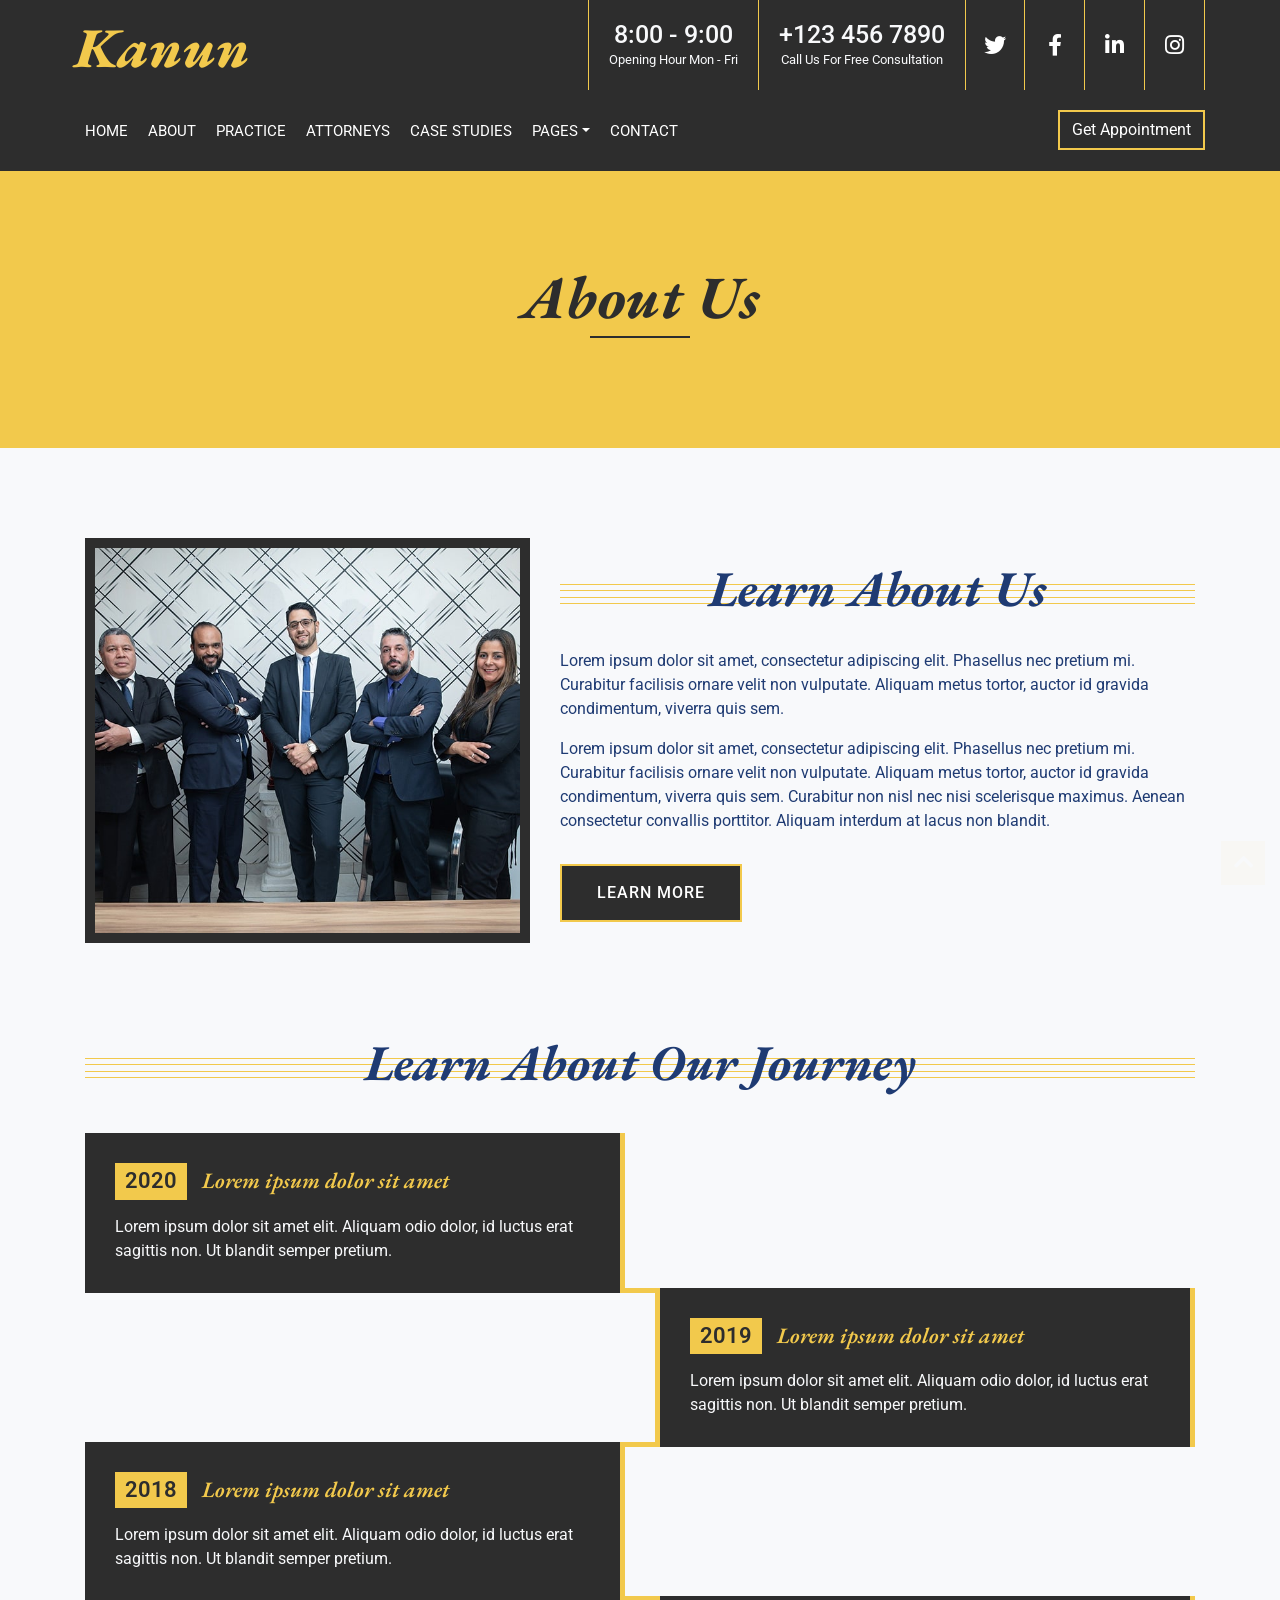
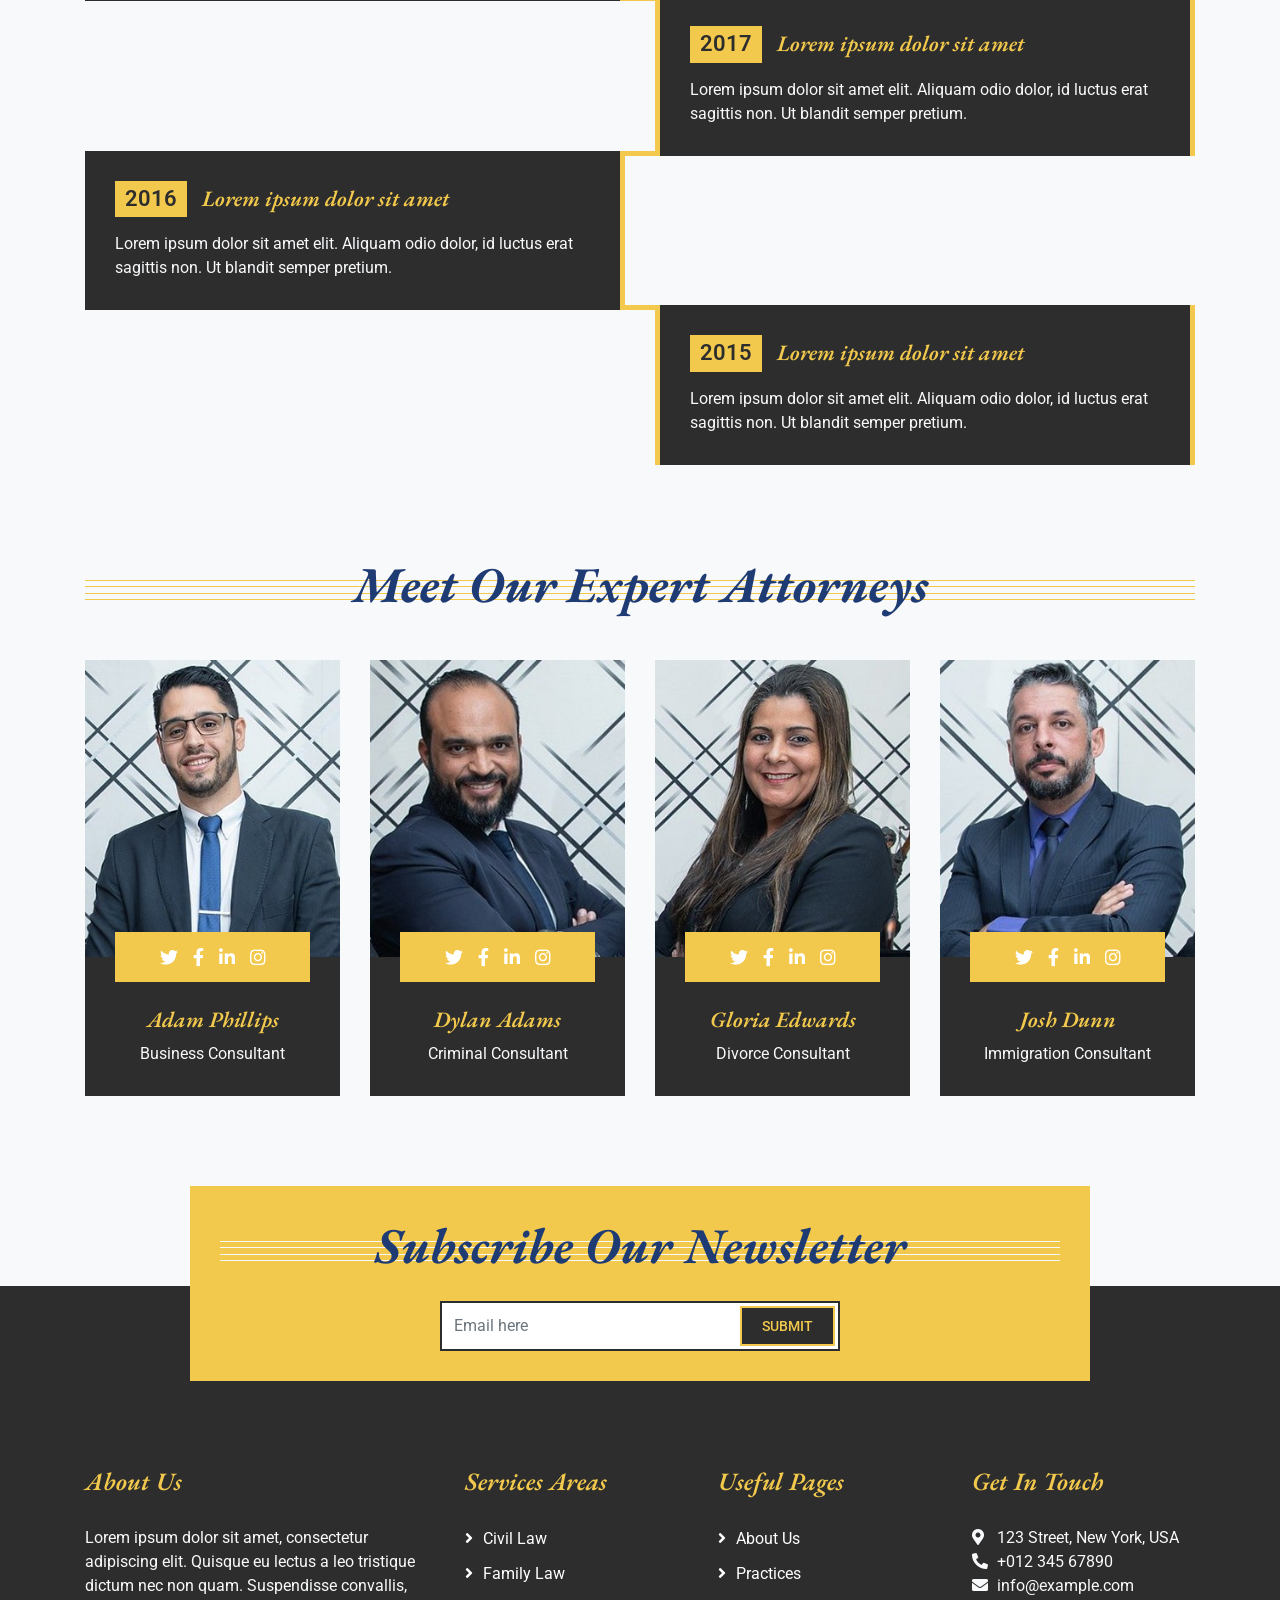
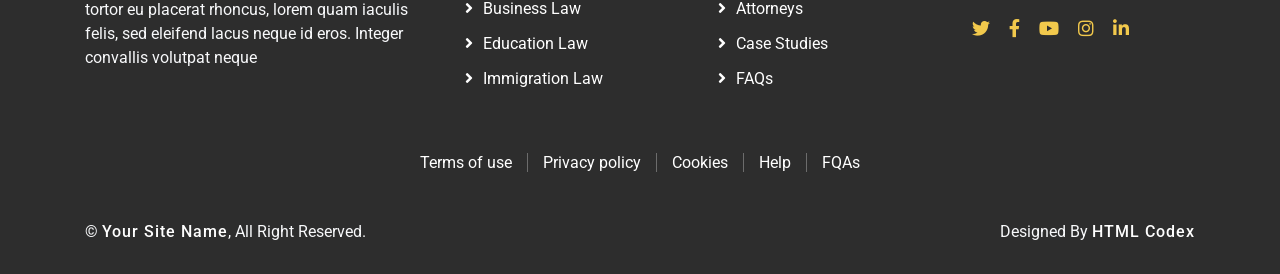
==== about.html @ 78efb658 "tutto esempio" ====
<!DOCTYPE html>
<html lang="en">
    <head>
        <meta charset="utf-8">
        <title>Kanun - Law Firm Website Template</title>
        <meta content="width=device-width, initial-scale=1.0" name="viewport">
        <meta content="Law Firm Website Template" name="keywords">
        <meta content="Law Firm Website Template" name="description">

        <!-- Favicon -->
        <link href="img/favicon.ico" rel="icon">

        <!-- Google Font -->
        <link href="https://fonts.googleapis.com/css2?family=EB+Garamond:ital,wght@1,600;1,700;1,800&family=Roboto:wght@400;500&display=swap" rel="stylesheet"> 
        
        <!-- CSS Libraries -->
        <link href="https://stackpath.bootstrapcdn.com/bootstrap/4.4.1/css/bootstrap.min.css" rel="stylesheet">
        <link href="https://cdnjs.cloudflare.com/ajax/libs/font-awesome/5.10.0/css/all.min.css" rel="stylesheet">
        <link href="lib/animate/animate.min.css" rel="stylesheet">
        <link href="lib/owlcarousel/assets/owl.carousel.min.css" rel="stylesheet">

        <!-- Template Stylesheet -->
        <link href="css/style.css" rel="stylesheet">
    </head>

    <body>
        <div class="wrapper">
            <!-- Top Bar Start -->
            <div class="top-bar">
                <div class="container-fluid">
                    <div class="row">
                        <div class="col-lg-3">
                            <div class="logo">
                                <a href="index.html">
                                    <h1>Kanun</h1>
                                    <!-- <img src="img/logo.jpg" alt="Logo"> -->
                                </a>
                            </div>
                        </div>
                        <div class="col-lg-9">
                            <div class="top-bar-right">
                                <div class="text">
                                    <h2>8:00 - 9:00</h2>
                                    <p>Opening Hour Mon - Fri</p>
                                </div>
                                <div class="text">
                                    <h2>+123 456 7890</h2>
                                    <p>Call Us For Free Consultation</p>
                                </div>
                                <div class="social">
                                    <a href=""><i class="fab fa-twitter"></i></a>
                                    <a href=""><i class="fab fa-facebook-f"></i></a>
                                    <a href=""><i class="fab fa-linkedin-in"></i></a>
                                    <a href=""><i class="fab fa-instagram"></i></a>
                                </div>
                            </div>
                        </div>
                    </div>
                </div>
            </div>
            <!-- Top Bar End -->

            <!-- Nav Bar Start -->
            <div class="nav-bar">
                <div class="container-fluid">
                    <nav class="navbar navbar-expand-lg bg-dark navbar-dark">
                        <a href="#" class="navbar-brand">MENU</a>
                        <button type="button" class="navbar-toggler" data-toggle="collapse" data-target="#navbarCollapse">
                            <span class="navbar-toggler-icon"></span>
                        </button>

                        <div class="collapse navbar-collapse justify-content-between" id="navbarCollapse">
                            <div class="navbar-nav mr-auto">
                                <a href="index.html" class="nav-item nav-link">Home</a>
                                <a href="about.html" class="nav-item nav-link active">About</a>
                                <a href="service.html" class="nav-item nav-link">Practice</a>
                                <a href="team.html" class="nav-item nav-link">Attorneys</a>
                                <a href="portfolio.html" class="nav-item nav-link">Case Studies</a>
                                <div class="nav-item dropdown">
                                    <a href="#" class="nav-link dropdown-toggle" data-toggle="dropdown">Pages</a>
                                    <div class="dropdown-menu">
                                        <a href="single-page.html" class="dropdown-item">Blog Page</a>
                                        <a href="#" class="dropdown-item">Single Page</a>
                                    </div>
                                </div>
                                <a href="contact.html" class="nav-item nav-link">Contact</a>
                            </div>
                            <div class="ml-auto">
                                <a class="btn" href="">Get Appointment</a>
                            </div>
                        </div>
                    </nav>
                </div>
            </div>
            <!-- Nav Bar End -->
            
            
            <!-- Page Header Start -->
            <div class="page-header">
                <div class="container">
                    <div class="row">
                        <div class="col-12">
                            <h2>About Us</h2>
                        </div>
                        </div>
                </div>
            </div>
            <!-- Page Header End -->


            <!-- About Start -->
            <div class="about">
                <div class="container">
                    <div class="row align-items-center">
                        <div class="col-lg-5 col-md-6">
                            <div class="about-img">
                                <img src="img/about.jpg" alt="Image">
                            </div>
                        </div>
                        <div class="col-lg-7 col-md-6">
                            <div class="section-header">
                                <h2>Learn About Us</h2>
                            </div>
                            <div class="about-text">
                                <p>
                                    Lorem ipsum dolor sit amet, consectetur adipiscing elit. Phasellus nec pretium mi. Curabitur facilisis ornare velit non vulputate. Aliquam metus tortor, auctor id gravida condimentum, viverra quis sem.
                                </p>
                                <p>
                                    Lorem ipsum dolor sit amet, consectetur adipiscing elit. Phasellus nec pretium mi. Curabitur facilisis ornare velit non vulputate. Aliquam metus tortor, auctor id gravida condimentum, viverra quis sem. Curabitur non nisl nec nisi scelerisque maximus. Aenean consectetur convallis porttitor. Aliquam interdum at lacus non blandit.
                                </p>
                                <a class="btn" href="">Learn More</a>
                            </div>
                        </div>
                    </div>
                </div>
            </div>
            <!-- About End -->


            <!-- Timeline Start -->
            <div class="timeline">
                <div class="container">
                    <div class="section-header">
                        <h2>Learn About Our Journey</h2>
                    </div>
                    <div class="timeline-start">
                        <div class="timeline-container left">
                            <div class="timeline-content">
                                <h2><span>2020</span>Lorem ipsum dolor sit amet</h2>
                                <p>
                                    Lorem ipsum dolor sit amet elit. Aliquam odio dolor, id luctus erat sagittis non. Ut blandit semper pretium.
                                </p>
                            </div>
                        </div>
                        <div class="timeline-container right">
                            <div class="timeline-content">
                                <h2><span>2019</span>Lorem ipsum dolor sit amet</h2>
                                <p>
                                    Lorem ipsum dolor sit amet elit. Aliquam odio dolor, id luctus erat sagittis non. Ut blandit semper pretium.
                                </p>
                            </div>
                        </div>
                        <div class="timeline-container left">
                            <div class="timeline-content">
                                <h2><span>2018</span>Lorem ipsum dolor sit amet</h2>
                                <p>
                                    Lorem ipsum dolor sit amet elit. Aliquam odio dolor, id luctus erat sagittis non. Ut blandit semper pretium.
                                </p>
                            </div>
                        </div>
                        <div class="timeline-container right">
                            <div class="timeline-content">
                                <h2><span>2017</span>Lorem ipsum dolor sit amet</h2>
                                <p>
                                    Lorem ipsum dolor sit amet elit. Aliquam odio dolor, id luctus erat sagittis non. Ut blandit semper pretium.
                                </p>
                            </div>
                        </div>
                        <div class="timeline-container left">
                            <div class="timeline-content">
                                <h2><span>2016</span>Lorem ipsum dolor sit amet</h2>
                                <p>
                                    Lorem ipsum dolor sit amet elit. Aliquam odio dolor, id luctus erat sagittis non. Ut blandit semper pretium.
                                </p>
                            </div>
                        </div>
                        <div class="timeline-container right">
                            <div class="timeline-content">
                                <h2><span>2015</span>Lorem ipsum dolor sit amet</h2>
                                <p>
                                    Lorem ipsum dolor sit amet elit. Aliquam odio dolor, id luctus erat sagittis non. Ut blandit semper pretium.
                                </p>
                            </div>
                        </div>
                    </div>
                </div>
            </div>
            <!-- Timeline End -->


            <!-- Team Start -->
            <div class="team">
                <div class="container">
                    <div class="section-header">
                        <h2>Meet Our Expert Attorneys</h2>
                    </div>
                    <div class="row">
                        <div class="col-lg-3 col-md-6">
                            <div class="team-item">
                                <div class="team-img">
                                    <img src="img/team-1.jpg" alt="Team Image">
                                </div>
                                <div class="team-text">
                                    <h2>Adam Phillips</h2>
                                    <p>Business Consultant</p>
                                    <div class="team-social">
                                        <a class="social-tw" href=""><i class="fab fa-twitter"></i></a>
                                        <a class="social-fb" href=""><i class="fab fa-facebook-f"></i></a>
                                        <a class="social-li" href=""><i class="fab fa-linkedin-in"></i></a>
                                        <a class="social-in" href=""><i class="fab fa-instagram"></i></a>
                                    </div>
                                </div>
                            </div>
                        </div>
                        <div class="col-lg-3 col-md-6">
                            <div class="team-item">
                                <div class="team-img">
                                    <img src="img/team-2.jpg" alt="Team Image">
                                </div>
                                <div class="team-text">
                                    <h2>Dylan Adams</h2>
                                    <p>Criminal Consultant</p>
                                    <div class="team-social">
                                        <a class="social-tw" href=""><i class="fab fa-twitter"></i></a>
                                        <a class="social-fb" href=""><i class="fab fa-facebook-f"></i></a>
                                        <a class="social-li" href=""><i class="fab fa-linkedin-in"></i></a>
                                        <a class="social-in" href=""><i class="fab fa-instagram"></i></a>
                                    </div>
                                </div>
                            </div>
                        </div>
                        <div class="col-lg-3 col-md-6">
                            <div class="team-item">
                                <div class="team-img">
                                    <img src="img/team-3.jpg" alt="Team Image">
                                </div>
                                <div class="team-text">
                                    <h2>Gloria Edwards</h2>
                                    <p>Divorce Consultant</p>
                                    <div class="team-social">
                                        <a class="social-tw" href=""><i class="fab fa-twitter"></i></a>
                                        <a class="social-fb" href=""><i class="fab fa-facebook-f"></i></a>
                                        <a class="social-li" href=""><i class="fab fa-linkedin-in"></i></a>
                                        <a class="social-in" href=""><i class="fab fa-instagram"></i></a>
                                    </div>
                                </div>
                            </div>
                        </div>
                        <div class="col-lg-3 col-md-6">
                            <div class="team-item">
                                <div class="team-img">
                                    <img src="img/team-4.jpg" alt="Team Image">
                                </div>
                                <div class="team-text">
                                    <h2>Josh Dunn</h2>
                                    <p>Immigration Consultant</p>
                                    <div class="team-social">
                                        <a class="social-tw" href=""><i class="fab fa-twitter"></i></a>
                                        <a class="social-fb" href=""><i class="fab fa-facebook-f"></i></a>
                                        <a class="social-li" href=""><i class="fab fa-linkedin-in"></i></a>
                                        <a class="social-in" href=""><i class="fab fa-instagram"></i></a>
                                    </div>
                                </div>
                            </div>
                        </div>
                    </div>
                </div>
            </div>
            <!-- Team End -->


            <!-- Newsletter Start -->
            <div class="newsletter">
                <div class="container">
                    <div class="section-header">
                        <h2>Subscribe Our Newsletter</h2>
                    </div>
                    <div class="form">
                        <input class="form-control" placeholder="Email here">
                        <button class="btn">Submit</button>
                    </div>
                </div>
            </div>
            <!-- Newsletter End -->


            <!-- Footer Start -->
            <div class="footer">
                <div class="container">
                    <div class="row">
                        <div class="col-md-6 col-lg-4">
                            <div class="footer-about">
                                <h2>About Us</h2>
                                <p>
                                    Lorem ipsum dolor sit amet, consectetur adipiscing elit. Quisque eu lectus a leo tristique dictum nec non quam. Suspendisse convallis, tortor eu placerat rhoncus, lorem quam iaculis felis, sed eleifend lacus neque id eros. Integer convallis volutpat neque
                                </p>
                            </div>
                        </div>
                        <div class="col-md-6 col-lg-8">
                            <div class="row">
                        <div class="col-md-6 col-lg-4">
                            <div class="footer-link">
                                <h2>Services Areas</h2>
                                <a href="">Civil Law</a>
                                <a href="">Family Law</a>
                                <a href="">Business Law</a>
                                <a href="">Education Law</a>
                                <a href="">Immigration Law</a>
                            </div>
                        </div>
                        <div class="col-md-6 col-lg-4">
                            <div class="footer-link">
                                <h2>Useful Pages</h2>
                                <a href="">About Us</a>
                                <a href="">Practices</a>
                                <a href="">Attorneys</a>
                                <a href="">Case Studies</a>
                                <a href="">FAQs</a>
                            </div>
                        </div>
                        <div class="col-md-6 col-lg-4">
                            <div class="footer-contact">
                                <h2>Get In Touch</h2>
                                <p><i class="fa fa-map-marker-alt"></i>123 Street, New York, USA</p>
                                <p><i class="fa fa-phone-alt"></i>+012 345 67890</p>
                                <p><i class="fa fa-envelope"></i>info@example.com</p>
                                <div class="footer-social">
                                    <a href=""><i class="fab fa-twitter"></i></a>
                                    <a href=""><i class="fab fa-facebook-f"></i></a>
                                    <a href=""><i class="fab fa-youtube"></i></a>
                                    <a href=""><i class="fab fa-instagram"></i></a>
                                    <a href=""><i class="fab fa-linkedin-in"></i></a>
                                </div>
                            </div>
                        </div>
                        </div>
                    </div>
                    </div>
                </div>
                <div class="container footer-menu">
                    <div class="f-menu">
                        <a href="">Terms of use</a>
                        <a href="">Privacy policy</a>
                        <a href="">Cookies</a>
                        <a href="">Help</a>
                        <a href="">FQAs</a>
                    </div>
                </div>
                <div class="container copyright">
                    <div class="row">
                        <div class="col-md-6">
                            <p>&copy; <a href="#">Your Site Name</a>, All Right Reserved.</p>
                        </div>
                        <div class="col-md-6">
							<!--/*** This template is free as long as you keep the footer author’s credit link/attribution link/backlink. If you'd like to use the template without the footer author’s credit link/attribution link/backlink, you can purchase the Credit Removal License from "https://htmlcodex.com/credit-removal". Thank you for your support. ***/-->
                            <p>Designed By <a href="https://htmlcodex.com">HTML Codex</a></p>
                        </div>
                    </div>
                </div>
            </div>
            <!-- Footer End -->
            
            <a href="#" class="back-to-top"><i class="fa fa-chevron-up"></i></a>
        </div>

        <!-- JavaScript Libraries -->
        <script src="https://code.jquery.com/jquery-3.4.1.min.js"></script>
        <script src="https://stackpath.bootstrapcdn.com/bootstrap/4.4.1/js/bootstrap.bundle.min.js"></script>
        <script src="lib/easing/easing.min.js"></script>
        <script src="lib/owlcarousel/owl.carousel.min.js"></script>
        <script src="lib/isotope/isotope.pkgd.min.js"></script>

        <!-- Template Javascript -->
        <script src="js/main.js"></script>
    </body>
</html>
---- css/style.css ----
/*******************************/
/********* General CSS *********/
/*******************************/
body {
    color: #1F3B73 ;
    background: #F8F9FB;
    font-family: 'Roboto', sans-serif;
    font-weight: 400;
}

h1,
h2, 
h3, 
h4,
h5, 
h6 {
    font-family: 'EB Garamond', serif;
    font-weight: 600;
    font-style: italic;
    color: #1F3B73;
}

a {
    color: white !important;
    transition: .3s;
}

a:hover,
a:active,
a:focus {
    color: #F2C94C !important;
    outline: none;
    text-decoration: none;
}

.btn:focus {
    box-shadow: none;
}

/* .wrapper {
    position: relative;
    width: 100%;
    max-width: 1366px;
    margin: 0 auto;
    background: #F8F9FB;
} */

.wrapper {
  width: 100%;
  max-width: none;    /* niente più limitazione */
  margin: 0 auto;
   white-space: normal;           /* permette il wrapping normale */
  overflow-wrap: break-word;     /* spezza le parole troppo lunghe */
  word-break: break-word;
}


.back-to-top {
    position: fixed;
    display: none;
    background: #F2C94C;
    color: #2D2D2D;
    width: 44px;
    height: 44px;
    text-align: center;
    line-height: 1;
    font-size: 22px;
    right: 15px;
    bottom: 15px;
    transition: background 0.5s;
    z-index: 9;
}

.back-to-top:hover {
    color: #F2C94C;
    background: #2D2D2D;
}

.back-to-top i {
    padding-top: 10px;
}


/**********************************/
/********** Top Bar CSS ***********/
/**********************************/
.top-bar {
    position: relative;
    height: 90px;
    background: #2D2D2D;
}

.top-bar .logo {
    padding: 20px 0;
    text-align: left;
    overflow: visible;
}

.top-bar .logo h1 {
    margin: 0;
    color: #F2C94C;
    line-height: 55px;
    font-weight: 800;
    font-size: calc(1.5rem + 2.5vw);
    white-space: nowrap;
}

.top-bar .logo img {
    max-width: 100%;
    max-height: 60px;
}

.top-bar .top-bar-right {
    display: flex;
    align-items: center;
    justify-content: flex-end;
}

.top-bar .text {
    display: flex;
    align-items: center;
    justify-content: center;
    flex-direction: column;
    height: 90px;
    padding: 0 20px;
    text-align: center;
    border-left: 1px solid #F2C94C;
}

.top-bar .text h2 {
    color: #F8F9FB;
    font-family: 'Roboto', sans-serif;
    font-weight: 500;
    font-style: normal;
    font-size: 25px;
    margin: 0;
}

.top-bar .text p {
    color: #F8F9FB;
    font-size: 13px;
    margin: 0;
}

.top-bar .social {
    display: flex;
    height: 90px;
    font-size: 0;
    justify-content: flex-end;
}

.top-bar .social a {
    display: flex;
    align-items: center;
    justify-content: center;
    width: 60px;
    height: 100%;
    font-size: 22px;
    color: #F8F9FB;
    border-right: 1px solid #F2C94C ;
}

.top-bar .social a:first-child {
    border-left: 1px solid #F2C94C ;
}

.top-bar .social a:hover {
    color: #F2C94C;
    background: #F8F9FB;
}

@media (min-width: 992px) {
    .top-bar {
        padding: 0 60px;
    }
}

@media (max-width: 991.98px) {
    .top-bar .logo {
        text-align: center;
    }
    
    .top-bar .social {
        display: none;
    }
}


/**********************************/
/*********** Nav Bar CSS **********/
/**********************************/
.nav-bar {
    position: relative;
    padding: 20px 0;
    transition: .3s;
}

.nav-bar.nav-sticky {
    position: fixed;
    top: 0;
    width: 100%;
    padding: 10px 0;
    box-shadow: 0 2px 5px rgba(0, 0, 0, .3);
    z-index: 999;
}

.nav-bar .navbar {
    height: 100%;
    padding: 0;
}

.navbar-dark .navbar-nav .nav-link,
.navbar-dark .navbar-nav .nav-link:focus,
.navbar-dark .navbar-nav .nav-link:hover,
.navbar-dark .navbar-nav .nav-link.active {
    padding: 10px 10px 8px 10px;
    color: #F8F9FB;
}

.navbar-dark .navbar-nav .nav-link:hover,
.navbar-dark .navbar-nav .nav-link.active {
    color: #F2C94C;
    transition: none;
}

.nav-bar .dropdown-menu {
    margin-top: 0;
    border: 0;
    border-radius: 0;
    background: #F8F9FB;
}

.nav-bar .dropdown-item {
    margin-top: 0;
    border: 0;
    border-radius: 0;
    background: #F8F9FB;
    color: #2D2D2D !important;
}

.nav-bar .dropdown-item:hover {
    margin-top: 0;
    border: 0;
    border-radius: 0;
    background: #F8F9FB;
    color: #F2C94C !important;
}

.nav-bar .btn {
    color: #F8F9FB;
    border: 2px solid #F2C94C;
    border-radius: 0;
}

.nav-bar .btn:hover {
    background: #F2C94C;
    color: #2D2D2D !important;
}

@media (min-width: 992px) {
    .nav-bar {
        padding: 20px 60px;
    }
    
    .nav-bar.nav-sticky {
        padding: 10px 60px;
    }
    
    .nav-bar,
    .nav-bar .navbar {
        background: #2D2D2D !important;
    }
    
    .nav-bar .navbar-brand {
        display: none;
    }
    
    .nav-bar a.nav-link {
        padding: 8px 15px;
        font-size: 15px;
        text-transform: uppercase;
    }
}

@media (max-width: 991.98px) {   
    .nav-bar,
    .nav-bar .navbar {
        padding: 3px 0;
        background: #2D2D2D !important;
    }
    
    .nav-bar a.nav-link {
        padding: 5px;
    }
    
    .nav-bar .dropdown-menu {
        box-shadow: none;
    }
    
    .nav-bar .btn {
        display: none;
    }
}


/*******************************/
/******** Carousel CSS *********/
/*******************************/
.carousel {
    position: relative;
    width: 100%;
    height: calc(100vh - 170px);
    margin: 0 auto;
    text-align: center;
    overflow: hidden;
}

.carousel .carousel-inner,
.carousel .carousel-item {
    position: relative;
    width: 100%;
    height: 100%;
}

.carousel .carousel-item img {
    width: 100%;
    height: 100%;
    object-fit: cover;
}

.carousel .carousel-item::after {
    position: absolute;
    content: "";
    width: 100%;
    height: 100%;
    top: 0;
    left: 0;
    background: rgba(0, 0, 0, .3);
    z-index: 1;
}

.carousel .carousel-caption {
    position: absolute;
    top: 0;
    bottom: 0;
    display: flex;
    align-items: center;
    justify-content: center;
    flex-direction: column;
    height: calc(100vh - 170px);
}

.carousel .carousel-caption h1 {
    color: #F8F9FB;
    font-size: 60px;
    font-weight: 700;
    margin-bottom: 20px;
}

.carousel .carousel-caption p {
    color: #F8F9FB;
    font-size: 25px;
    margin-bottom: 25px;
}

.carousel .carousel-caption .btn {
    padding: 15px 35px;
    font-size: 18px;
    font-weight: 500;
    letter-spacing: 1px;
    text-transform: uppercase;
    color: #F2C94C;
    background: #2D2D2D;
    border: 2px solid #F2C94C;
    border-radius: 0;
    transition: .3s;
}

.carousel .carousel-caption .btn:hover {
    color: #2D2D2D !important;
    background: #F2C94C;
}

@media (max-width: 767.98px) {
    .carousel .carousel-caption h1 {
        font-size: 40px;
        font-weight: 700;
    }
    
    .carousel .carousel-caption p {
        font-size: 20px;
    }
    
    .carousel .carousel-caption .btn {
        padding: 12px 30px;
        font-size: 18px;
        font-weight: 500;
        letter-spacing: 0;
    }
}

@media (max-width: 575.98px) {
    .carousel .carousel-caption h1 {
        font-size: 30px;
        font-weight: 500;
    }
    
    .carousel .carousel-caption p {
        font-size: 16px;
    }
    
    .carousel .carousel-caption .btn {
        padding: 10px 25px;
        font-size: 16px;
        font-weight: 400;
        letter-spacing: 0;
    }
}

.carousel .animated {
    -webkit-animation-duration: 1.5s;
    animation-duration: 1.5s;
}


/*******************************/
/******* Page Header CSS *******/
/*******************************/
.page-header {
    position: relative;
    margin-bottom: 45px;
    padding: 90px 0;
    text-align: center;
    background: #F2C94C;
}

.page-header h2 {
    position: relative;
    color: #2D2D2D;
    font-size: 60px;
    font-weight: 700;
    margin-bottom: 20px;
    padding-bottom: 5px;
}

.page-header h2::after {
    position: absolute;
    content: "";
    width: 100px;
    height: 2px;
    left: calc(50% - 50px);
    bottom: 0;
    background: #2D2D2D;
}

.page-header a {
    position: relative;
    padding: 0 12px;
    font-size: 22px;
    color: #2D2D2D;
}

.page-header a:hover {
    color: #F8F9FB;
}

.page-header a::after {
    position: absolute;
    content: "/";
    width: 8px;
    height: 8px;
    top: -2px;
    right: -7px;
    text-align: center;
    color: #2D2D2D;
}

.page-header a:last-child::after {
    display: none;
}

@media (max-width: 767.98px) {
    .page-header h2 {
        font-size: 35px;
    }
    
    .page-header a {
        font-size: 18px;
    }
}


/*******************************/
/******* Section Header ********/
/*******************************/
.section-header {
    position: relative;
    width: 100%;
    text-align: center;
    margin-bottom: 45px;
}

.section-header h2 {
    margin: 0;
    position: relative;
    font-size: 50px;
    font-weight: 700;
    white-space: nowrap;
    z-index: 1;
}

.section-header h2::before {
    position: absolute;
    content: "";
    width: 100%;
    height: 7px;
    left: 0;
    top: 25px;
    background: transparent;
    border-top: 1px solid #F2C94C;
    border-bottom: 1px solid #F2C94C;
    z-index: -1;
}

.section-header h2::after {
    position: absolute;
    content: "";
    width: 100%;
    height: 7px;
    left: 0;
    bottom: 15px;
    background: transparent;
    border-top: 1px solid #F2C94C;
    border-bottom: 1px solid #F2C94C;
    z-index: -1;
}

@media (max-width: 767.98px) {
    .section-header h2 {
        font-size: 30px;
    }
}

/*******************************/
/******** Pitch Breve CSS ******/
/*******************************/
.top-bar1 {
  background-color: #2D2D2D;
  padding: 1rem 0;
}
@media (min-width: 768px) {
  .top-bar1 { padding: 1.5rem 0; }
}
@media (min-width: 1200px) {
  .top-bar1 { padding: 2rem 0; }
}

.top-bar1 .pitch {
  color: #F2C94C;        /* Sunrise Gold */
  margin: 0;
  text-align: center;
}



/*******************************/
/******** Top Feature CSS ******/
/*******************************/
.feature-top {
    position: relative;
    background: #2D2D2D;
    margin-bottom: 45px;
}

.feature-top .col-md-3 {
    border-right: 1px solid rgba(255, 255, 255, .1);
    border-bottom: 1px solid rgba(255, 255, 255, .1);
}

@media (max-width: 575.98px) {
    .feature-top .col-md-3:nth-child(1n) {
        border-right: none;
    }
    
    .feature-top .col-md-3:last-child {
        border-bottom: none;
    }
}

@media (min-width: 576px) and (max-width: 767.98px) {
    .feature-top .col-md-3:nth-child(2n) {
        border-right: none;
    }
    
    .feature-top .col-md-3:nth-child(3n),
    .feature-top .col-md-3:nth-child(4n) {
        border-bottom: none;
    }
}

@media (min-width: 768px) {
    .feature-top .col-md-3 {
        border-bottom: none;
    }
    
    .feature-top .col-md-3:nth-child(4n) {
        border-right: none;
    }
}

.feature-top .feature-item {
    padding: 30px 0;
    text-align: center;
}

.feature-top .feature-item i {
    color: #F2C94C;
    font-size: 35px;
    margin-bottom: 10px;
}

.feature-top .feature-item h3 {
    color: #F8F9FB;
    font-size: 30px;
    font-weight: 600;
}

.feature-top .feature-item p {
    color: #F8F9FB;
    margin: 0;
    font-size: 18px;
}

.feature .section-header h2 {
  white-space: normal;           /* permette l’andata a capo naturale */
  overflow-wrap: break-word;     /* spezza parole/strings troppo lunghe */
  word-break: break-word;        /* fallback per browser meno recenti */
  hyphens: auto;                 /* inserisce trattini quando utile */
  display: block;                /* assicura che width:100% funzioni */
  width: 100%;                   /* occupa tutta la larghezza della colonna */
  margin: 0;                     /* reset margini se presenti */
}



/*******************************/
/********** About CSS **********/
/*******************************/
.about {
    position: relative;
    width: 100%;
    padding: 45px 0;
}

.about .section-header {
    margin-bottom: 30px;
}

.about .section-header h2 {
  overflow-wrap: break-word;  /* spezza parole troppo lunghe */
  word-break: break-word;     /* fallback per browser meno nuovi */
  white-space: normal;
}


/* .about .section-header h2::before {
    position: absolute;
    content: "";
    width: 100%;
    height: 7px;
    left: 0;
    top: 21px;
    background: transparent;
    border-top: 1px solid #F2C94C;
    border-bottom: 1px solid #F2C94C;
    z-index: -1;
}

.about .section-header h2::after {
    position: absolute;
    content: "";
    width: 100%;
    height: 7px;
    left: 0;
    bottom: 20px;
    background: transparent;
    border-top: 1px solid #F2C94C;
    border-bottom: 1px solid #F2C94C;
    z-index: -1;
} */

.about .about-img {
    position: relative;
    height: 100%;
    padding: 10px;
    background: #2D2D2D;
}

.about .about-img img {
    width: 100%;
    height: 100%;
    object-fit: cover;
}

.about .about-text p {
    font-size: 16px;
}

.about .about-text a.btn {
    position: relative;
    margin-top: 15px;
    padding: 15px 35px;
    font-size: 16px;
    font-weight: 500;
    letter-spacing: 1px;
    text-transform: uppercase;
    color: #F2C94C;
    border: 2px solid #F2C94C;
    border-radius: 0;
    background: #2D2D2D;
    transition: .3s;
}

.about .about-text a.btn:hover {
    color: #2D2D2D !important;
    background: #F2C94C;
}

@media (max-width: 767.98px) {
    .about .about-img {
        margin-bottom: 30px;
        height: auto;
    }
}


/*******************************/
/********* Service CSS *********/
/*******************************/
.service {
    position: relative;
    width: 100%;
    padding: 45px 0 15px 0;
}

.service-list {
  list-style: none;
  padding: 0;
  margin: 1rem 0;
  color: #2D2D2D; /* Neutro scuro */
  text-align: left;
}

.service-list li {
  position: relative;
  padding-left: 1.5em;
  margin-bottom: 0.5em;
}

.service-list li::before {
  content: "•";
  position: absolute;
  left: 0;
  color: #1E9E6A; /* Emerald Compliance */
}

.service-output {
  font-weight: 500;
  color: #2D2D2D;
}

.service .section-header h2 {
  overflow-wrap: break-word;  /* spezza parole troppo lunghe */
  word-break: break-word;     /* fallback per browser meno nuovi */
  white-space: normal;
}

.service .service-item {
    position: relative;
    width: 100%;
    text-align: center;
    background: #2D2D2D;
    margin-bottom: 2rem;
}

.service .service-icon {
    height: 200px;
    position: relative;
    display: flex;
    align-items: center;
    justify-content: center;
    background: #2D2D2D;
}

.service .service-icon i {
    width: 100px;
    height: 100px;
    padding: 20px 0;
    text-align: center;
    font-size: 4rem;
    color: #F2C94C;
    background: #2D2D2D;
    transition: .5s;
    margin-bottom: 0.5rem;
}

.service .service-item:hover .service-icon i {
    margin-top: -15px;
}

.service .service-item h3 {
    margin: 0;
    padding: 25px 15px 15px 15px;
    font-size: 30px;
    font-weight: 600;
    color: #F2C94C;
}

.service .service-item p {
    margin: 0;
    color: #F8F9FB;
    padding: 0 25px 25px 25px;
    font-size: 18px;
}

.service .service-item a.btn {
    position: relative;
    margin-bottom: 30px;
    padding: 10px 20px;
    font-size: 14px;
    font-weight: 500;
    letter-spacing: 1px;
    text-transform: uppercase;
    color: #F2C94C;
    border: 2px solid #F2C94C;
    border-radius: 0;
    background: #2D2D2D;
    transition: .3s;
}

.service .service-item:hover a.btn {
    color: #2D2D2D !important;
    background: #F2C94C;
}


/*******************************/
/********* Feature CSS *********/
/*******************************/
.feature {
    position: relative;
    width: 100%;
    padding: 45px 0;
}

.feature .feature-item {
    margin-bottom: 30px;
}

.feature .feature-icon {
    height: 180px;
    position: relative;
    display: flex;
    align-items: center;
    justify-content: center;
    background: #2D2D2D;
}

.feature .feature-icon i {
    width: 100px;
    height: 100px;
    padding: 20px 0;
    text-align: center;
    font-size: 60px;
    color: #F2C94C;
    background: #2D2D2D;
    transition: .5s;
}

.feature .feature-item:hover .feature-icon i {
    margin-right: -15px;
}

.feature .feature-item h3 {
    position: relative;
    margin-bottom: 15px;
    padding-bottom: 10px;
    font-size: 30px;
    font-weight: 600;
}

.feature .feature-item h3::after {
    position: absolute;
    content: "";
    width: 50px;
    height: 2px;
    left: 0;
    bottom: 0;
    background: #F2C94C;
}

.feature .feature-item p {
    margin: 0;
    font-size: 16px;
}

.feature .feature-img {
    position: relative;
    height: 100%;
    padding: 10px;
    background: #2D2D2D;
}

.feature .feature-img img {
    width: 100%;
    height: 100%;
    object-fit: cover;
}


/*******************************/
/*********** Team CSS **********/
/*******************************/
.team {
    position: relative;
    width: 100%;
    padding: 45px 0 15px 0;
}

.team .team-item {
    margin-bottom: 30px;
}

.team .team-img {
    position: relative;
}

.team .team-img img {
    width: 100%;
}

.team .team-text {
    position: relative;
    padding: 50px 15px 30px 15px;
    text-align: center;
    background: #2D2D2D;
}

.team .team-text h2 {
    font-size: 22px;
    font-weight: 600;
    color: #F2C94C;
}

.team .team-text p {
    margin: 0;
    color: #F8F9FB;
}

.team .team-social {
    position: absolute;
    width: calc(100% - 60px);
    height: 50px;
    top: -25px;
    left: 30px;
    display: flex;
    align-items: center;
    justify-content: center;
    background: #F2C94C;
    font-size: 0;
    transition: .5s;
}

.team .team-item:hover .team-social {
    width: 100%;
    left: 0;
}

.team .team-social a {
    display: inline-block;
    margin-right: 15px;
    font-size: 18px;
    text-align: center;
    color: #2D2D2D;
    transition: .3s;
}

.team .team-social a:last-child {
    margin-right: 0;
}

.team .team-social a:hover {
    color: #2D2D2D !important;
}

.team .section-header h2 {
  white-space: normal;           /* permette l’andata a capo naturale */
  overflow-wrap: break-word;     /* spezza parole/strings troppo lunghe */
  word-break: break-word;        /* fallback per browser meno recenti */
  hyphens: auto;                 /* inserisce trattini quando utile */
  display: block;                /* assicura che width:100% funzioni */
  width: 100%;                   /* occupa tutta la larghezza della colonna */
  margin: 0;                     /* reset margini se presenti */
}



/*******************************/
/*********** FAQs CSS **********/
/*******************************/
.faqs {
    position: relative;
    width: 100%;
    padding: 45px 0;
}

.faqs .faqs-img {
    position: relative;
    height: 100%;
    padding: 10px;
    background: #2D2D2D;
}

.faqs .faqs-img img {
    width: 100%;
    height: 100%;
    object-fit: cover;
}

@media(max-width: 767.98px) {
    .faqs .faqs-img {
        margin-bottom: 30px;
        height: auto;
    }
}

.faqs .card {
    margin-bottom: 15px;
    padding-top: 15px;
    border: none;
    border-radius: 0;
    border-top: 1px solid #F2C94C;
}

.faqs .card:last-child {
    margin-bottom: 0;
    padding-bottom: 15px;
    border-bottom: 1px solid #F2C94C;
}

.faqs .card-header {
    padding: 0;
    border: none;
    background: #F8F9FB;
}

.faqs .card-header a {
    display: block;
    width: 100%;
    color: #2D2D2D !important;
    font-size: 18px;
    line-height: 40px;
}

.faqs .card-header a:hover {
    display: block;
    width: 100%;
    color: #2D2D2D !important;
    font-size: 18px;
    line-height: 40px;
}

/* Titolo in giallo quando la card è aperta */
.faqs .card-header .card-link[aria-expanded="true"] {
    color: #F2C94C !important;
}

.faqs .card-header a span {
    display: inline-block;
    width: 40px;
    height: 40px;
    margin-right: 10px;
    text-align: center;
    background: #2D2D2D;
    color: #F2C94C;
    font-weight: 700;
}

.faqs .card-header [data-toggle="collapse"]:after {
    font-family: 'font Awesome 5 Free';
    content: "\f067";
    float: right;
    color: #2D2D2D;
    font-size: 12px;
    font-weight: 900;
    transition: .3s;
}

.faqs .card-header [data-toggle="collapse"][aria-expanded="true"]:after {
    font-family: 'font Awesome 5 Free';
    content: "\f068";
    float: right;
    color: #F2C94C !important;
    font-size: 12px;
    font-weight: 900;
    transition: .3s;
}

.faqs .card-body {
    padding: 15px 0 0 0;
    font-size: 16px;
    border: none;
    background: #F8F9FB;
}

.faqs a.btn {
    position: relative;
    margin-top: 15px;
    padding: 15px 35px;
    font-size: 16px;
    font-weight: 500;
    letter-spacing: 1px;
    text-transform: uppercase;
    color: #F2C94C;
    border: 2px solid #F2C94C;
    border-radius: 0;
    background: #2D2D2D;
    transition: .3s;
}

.faqs a.btn:hover {
    color: #2D2D2D !important;
    background: #F2C94C;
}

.faqs .section-header h2 {
  white-space: normal;           /* permette l’andata a capo naturale */
  overflow-wrap: break-word;     /* spezza parole/strings troppo lunghe */
  word-break: break-word;        /* fallback per browser meno recenti */
  hyphens: auto;                 /* inserisce trattini quando utile */
  display: block;                /* assicura che width:100% funzioni */
  width: 100%;                   /* occupa tutta la larghezza della colonna */
  margin: 0;                     /* reset margini se presenti */
}


/*******************************/
/******* Testimonial CSS *******/
/*******************************/
.testimonial {
    position: relative;
    padding: 45px 0;
}

.testimonial .testimonials-carousel {
    position: relative;
    width: calc(100% + 30px);
    left: -15px;
    right: -15px;
}

.testimonial .testimonial-item {
    position: relative;
    margin: 0 15px;
    padding: 30px;
    background: #2D2D2D;
    overflow: hidden;
}

.testimonial .testimonial-item i {
    position: absolute;
    top: 0;
    right: 0;
    color: #2D2D2D;
    font-size: 60px;
    transform: rotate(45deg);
    z-index: 1;
}

.testimonial .testimonial-item .col-12 {
    margin-top: 20px;
}

.testimonial .testimonial-item img {
    width: 100%;
}

.testimonial .testimonial-item h2 {
    color: #F2C94C;
    font-size: 22px;
    font-weight: 600;
    margin-bottom: 5px;
}

.testimonial .testimonial-item p {
    color: #F8F9FB;
    font-size: 16px;
    margin: 0;
}

.testimonial .owl-nav,
.testimonial .owl-dots {
    margin-top: 15px;
    text-align: center;
}

.testimonial .owl-dot {
    display: inline-block;
    margin: 0 5px;
    width: 12px;
    height: 12px;
    border-radius: 50%;
    background: #F2C94C;
}

.testimonial .owl-dot.active {
    background: #2D2D2D;
}

.testimonial .section-header h2 {
  white-space: normal;           /* permette l’andata a capo naturale */
  overflow-wrap: break-word;     /* spezza parole/strings troppo lunghe */
  word-break: break-word;        /* fallback per browser meno recenti */
  hyphens: auto;                 /* inserisce trattini quando utile */
  display: block;                /* assicura che width:100% funzioni */
  width: 100%;                   /* occupa tutta la larghezza della colonna */
  margin: 0;                     /* reset margini se presenti */
}


/*******************************/
/*********** Blog CSS **********/
/*******************************/
.blog {
    position: relative;
    width: 100%;
    padding: 45px 0;
}

.blog .blog-carousel {
    position: relative;
    width: calc(100% + 30px);
    left: -15px;
    right: -15px;
}

.blog .blog-item {
    position: relative;
    margin: 0 15px;
    background: #F8F9FB;
    overflow: hidden;
}

.blog .blog-page .blog-item {
    margin: 0 0 30px 0;
}

.blog .blog-item img {
    width: 100%;
    margin-bottom: 25px;
}

.blog .blog-item h3 {
    font-size: 25px;
    font-weight: 600;
}

.blog .blog-item .meta {
    padding: 0 0 15px 0;
}

.blog .blog-item .meta * {
    display: inline-block;
    margin: 0;
    padding: 0;
    font-size: 14px;
    color: #2D2D2D !important;
}

.blog-item .meta .uno{
    color: #F2C94C !important;    /* Sunrise Gold */
    transition: color 0.3s;
}

.blog-item .meta .uno:hover {
    color: #2D2D2D !important;    /* Sunrise Gold */
    transition: color 0.3s;
}


.blog .blog-item .meta i {
    margin: 0 2px 0 10px;
}

.blog .blog-item .meta i:first-child {
    margin-left: 0;
}

.blog .blog-item p {
    font-size: 16px;
}

.blog .blog-item a.btn {
    padding: 0;
    font-size: 14px;
    font-weight: 500;
    letter-spacing: 1px;
    text-transform: uppercase;
    color: #F2C94C !important;
    transition: .3s;
}

.blog .blog-item a.btn i {
    margin-left: 10px;
}

.blog .blog-item a.btn:hover {
    color: #2D2D2D !important;
}

.blog .owl-nav,
.blog .owl-dots {
    margin-top: 15px;
    text-align: center;
}

.blog .owl-dot {
    display: inline-block;
    margin: 0 5px;
    width: 12px;
    height: 12px;
    border-radius: 50%;
    background: #F2C94C;
}

.blog .owl-dot.active {
    background: #2D2D2D;
}

.blog .pagination .page-link {
    color: #2D2D2D;
    border-radius: 0;
    border-color: #F2C94C;
}

.blog .pagination .page-link:hover,
.blog .pagination .page-item.active .page-link {
    color: #2D2D2D;
    background: #F2C94C;
}

.blog .pagination .disabled .page-link {
    color: #2D2D2D;
}

.blog .section-header h2 {
  white-space: normal;           /* permette l’andata a capo naturale */
  overflow-wrap: break-word;     /* spezza parole/strings troppo lunghe */
  word-break: break-word;        /* fallback per browser meno recenti */
  hyphens: auto;                 /* inserisce trattini quando utile */
  display: block;                /* assicura che width:100% funzioni */
  width: 100%;                   /* occupa tutta la larghezza della colonna */
  margin: 0;                     /* reset margini se presenti */
}



/*******************************/
/********* Timeline CSS ********/
/*******************************/
.timeline {
    position: relative;
    padding: 45px 0;
}

.timeline .timeline-start {
    position: relative;
    width: calc(100% + 30px);
    left: -15px;
    right: -15px;
}

.timeline .timeline-container {
    padding: 0 15px;
    position: relative;
    background: inherit;
    width: 50%;
    margin-top: -5px;
}

.timeline .timeline-container.left {
    left: 0;
}

.timeline .timeline-container.right {
    left: 50%;
}

.timeline .timeline-container::before {
    content: '';
    position: absolute;
    width: 15px;
    height: 5px;
    background: #F2C94C;
    z-index: 1;
}

.timeline .timeline-container.left::before {
    top: 0;
    right: 0;
}

.timeline .timeline-container.right::before {
    bottom: 0;
    left: 0;
}

.timeline .timeline-container::after {
    content: '';
    position: absolute;
    width: 15px;
    height: 5px;
    background: #F2C94C;
    z-index: 1;
}

.timeline .timeline-container.left::after {
    bottom: 0;
    right: 0;
}

.timeline .timeline-container.right::after {
    top: 0;
    left: 0;
}

.timeline .timeline-container:first-child::before,
.timeline .timeline-container:last-child::before {
    display: none;
}

.timeline .timeline-container .timeline-content {
    padding: 30px;
    background: #2D2D2D;
    position: relative;
    border-right: 5px solid #F2C94C;
}

.timeline .timeline-container.right .timeline-content {
    border-left: 5px solid #F2C94C;
}

.timeline .timeline-container .timeline-content h2 {
    margin-bottom: 15px;
    font-size: 22px;
    font-weight: 600;
    color: #F2C94C;
}

.timeline .timeline-container .timeline-content h2 span {
    display: inline-block;
    margin-right: 15px;
    padding: 5px 10px;
    color: #2D2D2D;
    background: #F2C94C;
    font-family: 'Roboto', sans-serif;
    font-style: normal;
}

.timeline .timeline-container .timeline-content p {
    margin: 0;
    font-size: 16px;
    color: #F8F9FB;
}

@media (max-width: 767.98px) {
    .timeline .timeline-container {
        width: 100%;
        margin-top: 0;
        padding-left: 15px;
        padding-right: 15px;
        padding-bottom: 30px;
    }
    
    .timeline .timeline-container:last-child {
        padding-bottom: 0;
    }
    
    .timeline .timeline-container.right {
        left: 0%;
    }

    .timeline .timeline-container.left::after, 
    .timeline .timeline-container.right::after,
    .timeline .timeline-container.left::before,
    .timeline .timeline-container.right::before {
        width: 5px;
        height: 35px;
        left: 15px;
    }
    
    .timeline .timeline-container.left .timeline-content,
    .timeline .timeline-container.right .timeline-content {
        border-left: 5px solid #F2C94C;
        border-right: none;
    }
}


/*******************************/
/******** Portfolio CSS ********/
/*******************************/
.portfolio {
    position: relative;
    padding: 45px 0;
    background: #F8F9FB;
}

.portfolio #portfolio-flters {
    padding: 0;
    margin: -15px 0 25px 0;
    list-style: none;
    font-size: 0;
    text-align: center;
}

.portfolio #portfolio-flters li,
.portfolio .load-more .btn {
    cursor: pointer;
    display: inline-block;
    margin: 5px;
    padding: 8px 15px;
    color: #F2C94C;
    font-size: 14px;
    font-weight: 500;
    text-transform: uppercase;
    border-radius: 0;
    background: #2D2D2D;
    border: 2px solid #F2C94C;
    transition: .3s;
}

.portfolio #portfolio-flters li:hover,
.portfolio #portfolio-flters li.filter-active {
    background: #F2C94C;
    color: #2D2D2D;
}

.portfolio .load-more {
    text-align: center;
}

.portfolio .load-more .btn {
    padding: 15px 35px;
    font-size: 16px;
    transition: .3s;
}

.portfolio .load-more .btn:hover {
    color: #2D2D2D !important;
    background: #F2C94C;
}

.portfolio .portfolio-item {
    position: relative;
    margin-bottom: 30px;
    overflow: hidden;
    transition: .5s;
}

.portfolio .portfolio-item:hover {
    margin-top: -10px;
}

.portfolio .portfolio-wrap {
    position: relative;
    width: 100%;
}

.portfolio img {
    position: relative;
    width: 100%; 
    height: 100%; 
    object-fit: cover;
}

.portfolio figure {
    position: absolute;
    padding: 30px;
    width: 100%;
    height: 100%;
    top: 0;
    left: 0;
    display: flex;
    align-items: flex-start;
    justify-content: flex-end;
    flex-direction: column;
    background: linear-gradient(rgba(0, 0, 0, .0), rgba(0, 0, 0, .0), rgba(0, 0, 0, 1) 90%);
}

.portfolio figure p {
    position: relative;
    margin-bottom: 5px;
    padding-bottom: 5px;
    color: #F8F9FB;
    font-size: 18px;
}

.portfolio figure p::after {
    position: absolute;
    content: "";
    width: 50px;
    height: 2px;
    left: 0;
    bottom: 0;
    background: #F8F9FB;
}

.portfolio figure a {
    font-family: 'EB Garamond', serif;
    color: #F2C94C;
    font-size: 25px;
    font-weight: 600;
    font-style: italic;
    transition: .3s;
}

.portfolio figure a:hover {
    text-decoration: none;
    color: #F8F9FB;
}

.portfolio figure span {
    position: relative;
    color: #2D2D2D;
    font-size: 16px;
}


/*******************************/
/********* Contact CSS *********/
/*******************************/
.contact {
    position: relative;
    width: 100%;
    padding: 45px 0 15px 0;
}

.contact .contact-info {
    position: relative;
    margin-bottom: 30px;
    width: 100%;
    padding: 30px;
    background: #2D2D2D;
}

.contact .contact-item {
    position: relative;
    margin-bottom: 30px;
    padding: 30px;
    display: flex;
    align-items: flex-start;
    flex-direction: row;
    border: 2px solid #F2C94C;
}

.contact .contact-item i {
    display: inline-block;
    width: 60px;
    height: 60px;
    display: flex;
    align-items: center;
    justify-content: center;
    font-size: 30px;
    color: #F2C94C;
    border: 2px solid #F2C94C;
}

.contact .contact-text {
    position: relative;
    width: auto;
    padding-left: 15px;
}

.contact .contact-text h2 {
    color: #F2C94C;
    font-size: 25px;
    font-weight: 600;
}

.contact .contact-text p {
    margin: 0;
    color: #F8F9FB;
    font-size: 16px;
}

.contact .contact-item:last-child {
    margin-bottom: 0;
}

.contact .contact-form {
    position: relative;
    margin-bottom: 30px;
}

.contact .contact-form input {
    height: 60px;
    border-radius: 0;
    border-width: 2px;
    border-color: #2D2D2D;
}

.contact .contact-form textarea {
    height: 190px;
    border-radius: 0;
    border-width: 2px;
    border-color: #2D2D2D;
}

.contact .contact-form .btn {
    padding: 16px 35px;
    font-size: 18px;
    font-weight: 500;
    letter-spacing: 1px;
    text-transform: uppercase;
    color: #F2C94C;
    background: #2D2D2D;
    border: 2px solid #F2C94C;
    border-radius: 0;
    transition: .3s;
}

.contact .contact-form .btn:hover {
    color: #2D2D2D;
    background: #F2C94C;
}


/*******************************/
/******* Single Page CSS *******/
/*******************************/
.single {
    position: relative;
    width: 100%;
    padding: 45px 0 65px 0;
}

.single img {
    margin: 10px 0 15px 0;
}

.single .table,
.single .list-group {
    margin-bottom: 30px;
}

.single .ul-group {
    padding: 0;
    list-style: none;
}

.single .ul-group li {
    margin-left: 2px;
}

.single .ul-group li::before {
    position: relative;
    content: "\f0da";
    font-family: "Font Awesome 5 Free";
    font-weight: 900;
    margin-right: 10px;
}

.single .ol-group {
    padding-left: 18px;
}


/*******************************/
/********** Newsletter *********/
/*******************************/
.newsletter {
    position: relative;
    max-width: 900px;
    margin: 45px auto -140px auto;
    padding: 30px 15px;
    background: #F2C94C;
    z-index: 1;
}

.newsletter .section-header {
    margin-bottom: 25px;
}

.newsletter .section-header h2 {
  white-space: normal;           /* permette l’andata a capo naturale */
  overflow-wrap: break-word;     /* spezza parole/strings troppo lunghe */
  word-break: break-word;        /* fallback per browser meno recenti */
  hyphens: auto;                 /* inserisce trattini quando utile */
  display: block;                /* assicura che width:100% funzioni */
  width: 100%;                   /* occupa tutta la larghezza della colonna */
  margin: 0;                     /* reset margini se presenti */
}

.newsletter .section-header h2::before,
.newsletter .section-header h2::after {
    border-color: #F8F9FB;
}

.newsletter .form {
    position: relative;
    max-width: 400px;
    margin: 0 auto;
}

.newsletter input {
    height: 50px;
    border: 2px solid #2D2D2D;
    border-radius: 0;
}

.newsletter .btn {
    position: absolute;
    top: 5px;
    right: 5px;
    height: 40px;
    padding: 8px 20px;
    font-size: 14px;
    font-weight: 500;
    text-transform: uppercase;
    color: #F2C94C;
    background: #2D2D2D;
    border-radius: 0;
    border: 2px solid #F2C94C;
    transition: .3s;
}

.newsletter .btn:hover {
    color: #2D2D2D;
    background: #F2C94C;
}


/*******************************/
/********* Footer CSS **********/
/*******************************/
.footer {
    position: relative;
    margin-top: 45px;
    padding-top: 180px;
    background: #2D2D2D;
    color: #F8F9FB;
}

.footer .footer-about,
.footer .footer-link,
.footer .footer-contact {
    position: relative;
    margin-bottom: 45px;
    color: #2D2D2D;
}

.footer .footer-about h2,
.footer .footer-link h2,
.footer .footer-contact h2{
    position: relative;
    margin-bottom: 30px;
    font-size: 25px;
    font-weight: 600;
    color: #F2C94C;
}

.footer .footer-link a {
    display: block;
    margin-bottom: 10px;
    color: #2D2D2D;
    transition: .3s;
}

.footer .footer-link a::before {
    position: relative;
    content: "\f105";
    font-family: "Font Awesome 5 Free";
    font-weight: 900;
    margin-right: 10px;
}

.footer .footer-link a:hover {
    color: #F2C94C;
    letter-spacing: 1px;
}

.footer .footer-contact p i {
    width: 25px;
}

.footer .footer-social {
    position: relative;
    margin-top: 20px;
}

.footer .footer-social a {
    display: inline-block;
}

.footer .footer-social a i {
    margin-right: 15px;
    font-size: 18px;
    color: #F2C94C;
}

.footer .footer-social a:last-child i {
    margin: 0;
}

.footer .footer-social a:hover i {
    color: #2D2D2D;
}

.footer .footer-menu .f-menu {
    position: relative;
    padding: 15px 0;
    background: #2D2D2D;
    font-size: 0;
    text-align: center;
}

.footer .footer-menu .f-menu a {
    color: #2D2D2D;
    font-size: 16px;
    margin-right: 15px;
    padding-right: 15px;
    border-right: 1px solid rgba(255, 255, 255, .3);
}

.footer .footer-menu .f-menu a:hover {
    color: #F2C94C;
}

.footer .footer-menu .f-menu a:last-child {
    margin-right: 0;
    padding-right: 0;
    border-right: none;
}


.footer .copyright {
    padding: 30px 15px;
}

.footer p {
    margin: 0;
    color: #F8F9FB;
}

.footer .copyright .col-md-6:last-child p {
    text-align: right;
}

.footer .copyright p a {
    color: #F2C94C;
    font-weight: 500;
    letter-spacing: 1px;
}

.footer .copyright p a:hover {
    color: #F8F9FB;
}

@media (max-width: 768px) {
    .footer .copyright p,
    .footer .copyright .col-md-6:last-child p {
        margin: 5px 0;
        text-align: center;
    }
}
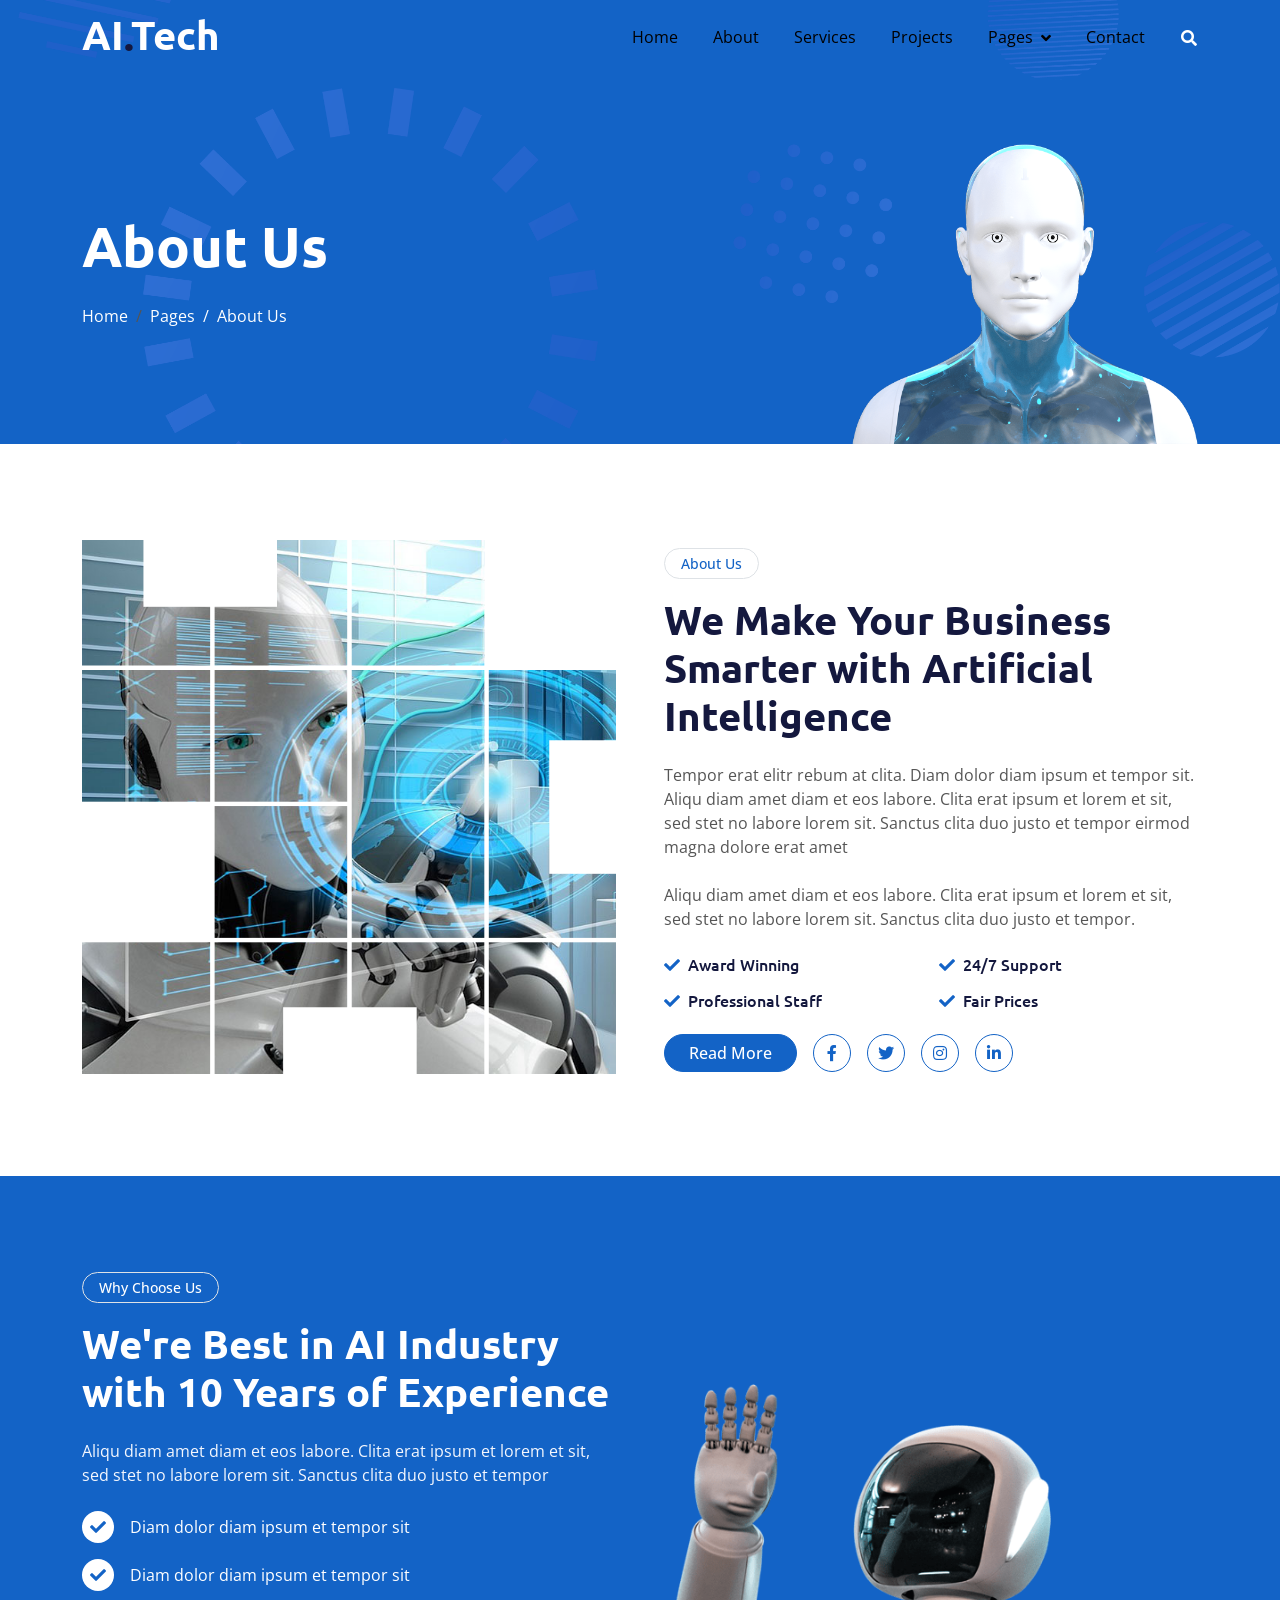
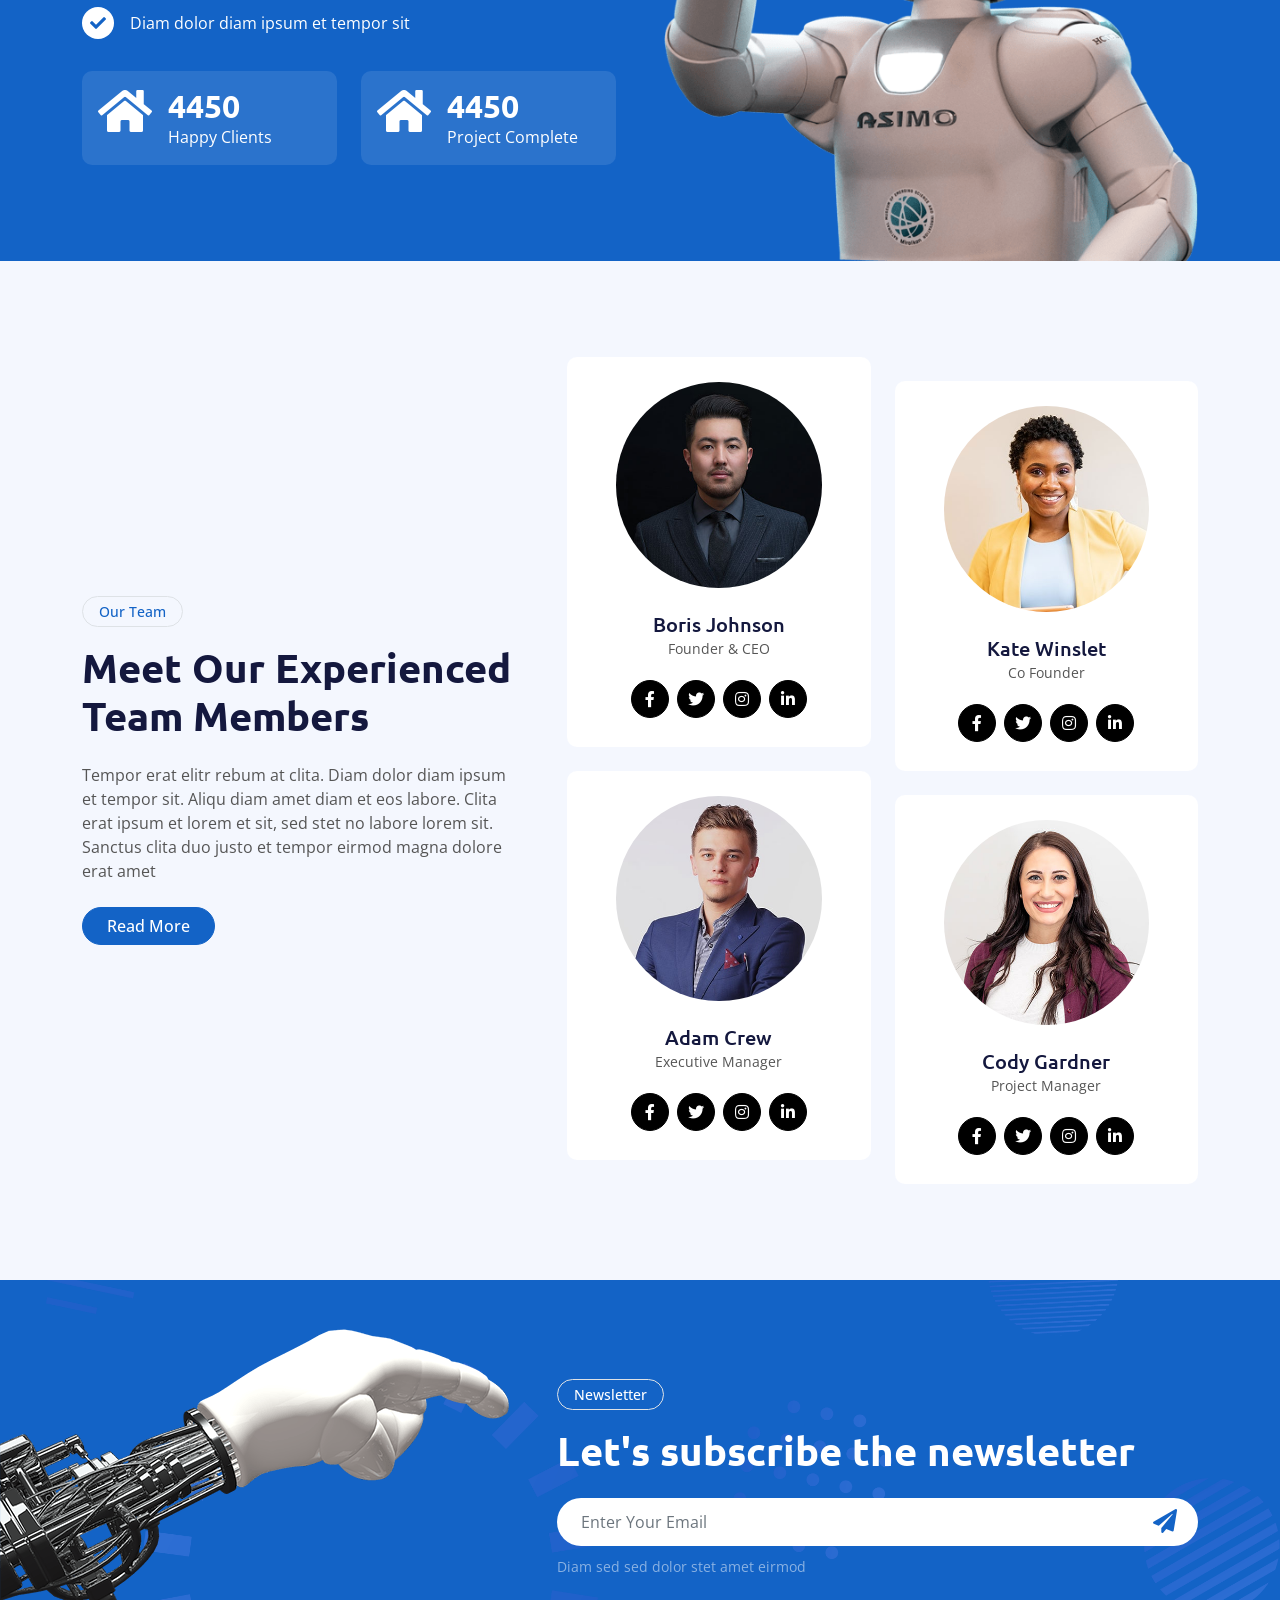
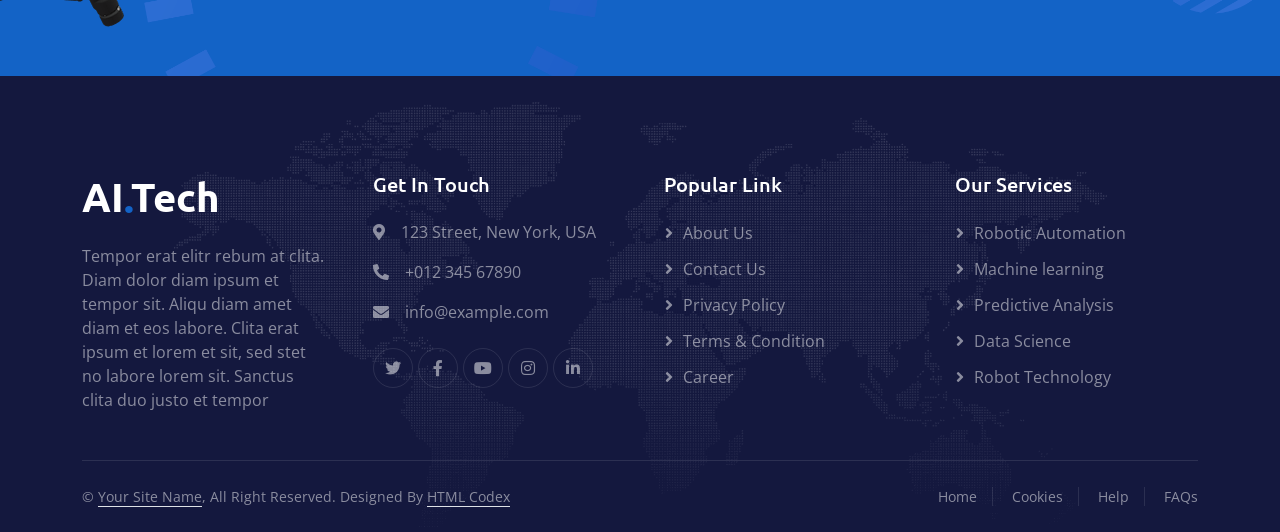
==== commit ba251a49: "La creazione del progetto" ====
--- a/about.html
+++ b/about.html
@@ -1,386 +1,432 @@
 <!DOCTYPE html>
 <html lang="en">
-    <head>
-        <meta charset="utf-8">
-        <title>Kanun - Law Firm Website Template</title>
-        <meta content="width=device-width, initial-scale=1.0" name="viewport">
-        <meta content="Law Firm Website Template" name="keywords">
-        <meta content="Law Firm Website Template" name="description">
-
-        <!-- Favicon -->
-        <link href="img/favicon.ico" rel="icon">
-
-        <!-- Google Font -->
-        <link href="https://fonts.googleapis.com/css2?family=EB+Garamond:ital,wght@1,600;1,700;1,800&family=Roboto:wght@400;500&display=swap" rel="stylesheet"> 
-        
-        <!-- CSS Libraries -->
-        <link href="https://stackpath.bootstrapcdn.com/bootstrap/4.4.1/css/bootstrap.min.css" rel="stylesheet">
-        <link href="https://cdnjs.cloudflare.com/ajax/libs/font-awesome/5.10.0/css/all.min.css" rel="stylesheet">
-        <link href="lib/animate/animate.min.css" rel="stylesheet">
-        <link href="lib/owlcarousel/assets/owl.carousel.min.css" rel="stylesheet">
-
-        <!-- Template Stylesheet -->
-        <link href="css/style.css" rel="stylesheet">
-    </head>
-
-    <body>
-        <div class="wrapper">
-            <!-- Top Bar Start -->
-            <div class="top-bar">
-                <div class="container-fluid">
-                    <div class="row">
-                        <div class="col-lg-3">
-                            <div class="logo">
-                                <a href="index.html">
-                                    <h1>Kanun</h1>
-                                    <!-- <img src="img/logo.jpg" alt="Logo"> -->
-                                </a>
+
+<head>
+    <meta charset="utf-8">
+    <title>AI.Tech - Artificial Intelligence HTML Template</title>
+    <meta content="width=device-width, initial-scale=1.0" name="viewport">
+    <meta content="" name="keywords">
+    <meta content="" name="description">
+
+    <!-- Favicon -->
+    <link href="img/favicon.ico" rel="icon">
+
+    <!-- Google Web Fonts -->
+    <link rel="preconnect" href="https://fonts.googleapis.com">
+    <link rel="preconnect" href="https://fonts.gstatic.com" crossorigin>
+    <link href="https://fonts.googleapis.com/css2?family=Open+Sans:wght@400;600&family=Ubuntu:wght@500;700&display=swap"
+        rel="stylesheet">
+
+    <!-- Icon Font Stylesheet -->
+    <link href="https://cdnjs.cloudflare.com/ajax/libs/font-awesome/5.10.0/css/all.min.css" rel="stylesheet">
+    <link href="https://cdn.jsdelivr.net/npm/bootstrap-icons@1.4.1/font/bootstrap-icons.css" rel="stylesheet">
+
+    <!-- Libraries Stylesheet -->
+    <link href="lib/animate/animate.min.css" rel="stylesheet">
+    <link href="lib/owlcarousel/assets/owl.carousel.min.css" rel="stylesheet">
+
+    <!-- Customized Bootstrap Stylesheet -->
+    <link href="css/bootstrap.min.css" rel="stylesheet">
+
+    <!-- Template Stylesheet -->
+    <link href="css/style.css" rel="stylesheet">
+</head>
+
+<body>
+    <!-- Spinner Start -->
+    <div id="spinner"
+        class="show bg-white position-fixed translate-middle w-100 vh-100 top-50 start-50 d-flex align-items-center justify-content-center">
+        <div class="spinner-grow text-primary" style="width: 3rem; height: 3rem;" role="status">
+            <span class="sr-only">Loading...</span>
+        </div>
+    </div>
+    <!-- Spinner End -->
+
+
+    <!-- Navbar Start -->
+    <div class="container-fluid sticky-top">
+        <div class="container">
+            <nav class="navbar navbar-expand-lg navbar-dark p-0">
+                <a href="index.html" class="navbar-brand">
+                    <h1 class="text-white">AI<span class="text-dark">.</span>Tech</h1>
+                </a>
+                <button type="button" class="navbar-toggler ms-auto me-0" data-bs-toggle="collapse"
+                    data-bs-target="#navbarCollapse">
+                    <span class="navbar-toggler-icon"></span>
+                </button>
+                <div class="collapse navbar-collapse" id="navbarCollapse">
+                    <div class="navbar-nav ms-auto">
+                        <a href="index.html" class="nav-item nav-link">Home</a>
+                        <a href="about.html" class="nav-item nav-link active">About</a>
+                        <a href="service.html" class="nav-item nav-link">Services</a>
+                        <a href="project.html" class="nav-item nav-link">Projects</a>
+                        <div class="nav-item dropdown">
+                            <a href="#" class="nav-link dropdown-toggle" data-bs-toggle="dropdown">Pages</a>
+                            <div class="dropdown-menu bg-light mt-2">
+                                <a href="feature.html" class="dropdown-item">Features</a>
+                                <a href="team.html" class="dropdown-item">Our Team</a>
+                                <a href="faq.html" class="dropdown-item">FAQs</a>
+                                <a href="testimonial.html" class="dropdown-item">Testimonial</a>
+                                <a href="404.html" class="dropdown-item">404 Page</a>
                             </div>
                         </div>
-                        <div class="col-lg-9">
-                            <div class="top-bar-right">
-                                <div class="text">
-                                    <h2>8:00 - 9:00</h2>
-                                    <p>Opening Hour Mon - Fri</p>
-                                </div>
-                                <div class="text">
-                                    <h2>+123 456 7890</h2>
-                                    <p>Call Us For Free Consultation</p>
-                                </div>
-                                <div class="social">
-                                    <a href=""><i class="fab fa-twitter"></i></a>
-                                    <a href=""><i class="fab fa-facebook-f"></i></a>
-                                    <a href=""><i class="fab fa-linkedin-in"></i></a>
-                                    <a href=""><i class="fab fa-instagram"></i></a>
+                        <a href="contact.html" class="nav-item nav-link">Contact</a>
+                    </div>
+                    <butaton type="button" class="btn text-white p-0 d-none d-lg-block" data-bs-toggle="modal"
+                        data-bs-target="#searchModal"><i class="fa fa-search"></i></butaton>
+                </div>
+            </nav>
+        </div>
+    </div>
+    <!-- Navbar End -->
+
+
+    <!-- Hero Start -->
+    <div class="container-fluid pt-5 bg-primary hero-header">
+        <div class="container pt-5">
+            <div class="row g-5 pt-5">
+                <div class="col-lg-6 align-self-center text-center text-lg-start mb-lg-5">
+                    <h1 class="display-4 text-white mb-4 animated slideInRight">About Us</h1>
+                    <nav aria-label="breadcrumb">
+                        <ol class="breadcrumb justify-content-center justify-content-lg-start mb-0">
+                            <li class="breadcrumb-item"><a class="text-white" href="#">Home</a></li>
+                            <li class="breadcrumb-item"><a class="text-white" href="#">Pages</a></li>
+                            <li class="breadcrumb-item text-white active" aria-current="page">About Us</li>
+                        </ol>
+                    </nav>
+                </div>
+                <div class="col-lg-6 align-self-end text-center text-lg-end">
+                    <img class="img-fluid" src="img/hero-img.png" alt="" style="max-height: 300px;">
+                </div>
+            </div>
+        </div>
+    </div>
+    <!-- Hero End -->
+
+
+    <!-- Full Screen Search Start -->
+    <div class="modal fade" id="searchModal" tabindex="-1">
+        <div class="modal-dialog modal-fullscreen">
+            <div class="modal-content" style="background: rgba(20, 24, 62, 0.7);">
+                <div class="modal-header border-0">
+                    <button type="button" class="btn btn-square bg-white btn-close" data-bs-dismiss="modal"
+                        aria-label="Close"></button>
+                </div>
+                <div class="modal-body d-flex align-items-center justify-content-center">
+                    <div class="input-group" style="max-width: 600px;">
+                        <input type="text" class="form-control bg-transparent border-light p-3"
+                            placeholder="Type search keyword">
+                        <button class="btn btn-light px-4"><i class="bi bi-search"></i></button>
+                    </div>
+                </div>
+            </div>
+        </div>
+    </div>
+    <!-- Full Screen Search End -->
+
+
+    <!-- About Start -->
+    <div class="container-fluid py-5">
+        <div class="container py-5">
+            <div class="row g-5 align-items-center">
+                <div class="col-lg-6 wow fadeIn" data-wow-delay="0.1s">
+                    <div class="about-img">
+                        <img class="img-fluid" src="img/about-img.jpg">
+                    </div>
+                </div>
+                <div class="col-lg-6 wow fadeIn" data-wow-delay="0.5s">
+                    <div class="btn btn-sm border rounded-pill text-primary px-3 mb-3">About Us</div>
+                    <h1 class="mb-4">We Make Your Business Smarter with Artificial Intelligence</h1>
+                    <p class="mb-4">Tempor erat elitr rebum at clita. Diam dolor diam ipsum et tempor sit. Aliqu diam
+                        amet diam et eos labore. Clita erat ipsum et lorem et sit, sed stet no labore lorem sit. Sanctus
+                        clita duo justo et tempor eirmod magna dolore erat amet</p>
+                    <p class="mb-4">Aliqu diam amet diam et eos labore. Clita erat ipsum et lorem et sit, sed stet no
+                        labore lorem sit. Sanctus clita duo justo et tempor.</p>
+                    <div class="row g-3">
+                        <div class="col-sm-6">
+                            <h6 class="mb-3"><i class="fa fa-check text-primary me-2"></i>Award Winning</h6>
+                            <h6 class="mb-0"><i class="fa fa-check text-primary me-2"></i>Professional Staff</h6>
+                        </div>
+                        <div class="col-sm-6">
+                            <h6 class="mb-3"><i class="fa fa-check text-primary me-2"></i>24/7 Support</h6>
+                            <h6 class="mb-0"><i class="fa fa-check text-primary me-2"></i>Fair Prices</h6>
+                        </div>
+                    </div>
+                    <div class="d-flex align-items-center mt-4">
+                        <a class="btn btn-primary rounded-pill px-4 me-3" href="">Read More</a>
+                        <a class="btn btn-outline-primary btn-square me-3" href=""><i class="fab fa-facebook-f"></i></a>
+                        <a class="btn btn-outline-primary btn-square me-3" href=""><i class="fab fa-twitter"></i></a>
+                        <a class="btn btn-outline-primary btn-square me-3" href=""><i class="fab fa-instagram"></i></a>
+                        <a class="btn btn-outline-primary btn-square" href=""><i class="fab fa-linkedin-in"></i></a>
+                    </div>
+                </div>
+            </div>
+        </div>
+    </div>
+    <!-- About End -->
+
+
+    <!-- Feature Start -->
+    <div class="container-fluid bg-primary feature pt-5">
+        <div class="container pt-5">
+            <div class="row g-5">
+                <div class="col-lg-6 align-self-center mb-md-5 pb-md-5 wow fadeIn" data-wow-delay="0.3s">
+                    <div class="btn btn-sm border rounded-pill text-white px-3 mb-3">Why Choose Us</div>
+                    <h1 class="text-white mb-4">We're Best in AI Industry with 10 Years of Experience</h1>
+                    <p class="text-light mb-4">Aliqu diam amet diam et eos labore. Clita erat ipsum et lorem et sit, sed
+                        stet no labore lorem sit. Sanctus clita duo justo et tempor</p>
+                    <div class="d-flex align-items-center text-white mb-3">
+                        <div class="btn-sm-square bg-white text-primary rounded-circle me-3">
+                            <i class="fa fa-check"></i>
+                        </div>
+                        <span>Diam dolor diam ipsum et tempor sit</span>
+                    </div>
+                    <div class="d-flex align-items-center text-white mb-3">
+                        <div class="btn-sm-square bg-white text-primary rounded-circle me-3">
+                            <i class="fa fa-check"></i>
+                        </div>
+                        <span>Diam dolor diam ipsum et tempor sit</span>
+                    </div>
+                    <div class="d-flex align-items-center text-white mb-3">
+                        <div class="btn-sm-square bg-white text-primary rounded-circle me-3">
+                            <i class="fa fa-check"></i>
+                        </div>
+                        <span>Diam dolor diam ipsum et tempor sit</span>
+                    </div>
+                    <div class="row g-4 pt-3">
+                        <div class="col-sm-6">
+                            <div class="d-flex rounded p-3" style="background: rgba(256, 256, 256, 0.1);">
+                                <i class="fa fa-home fa-3x text-white"></i>
+                                <div class="ms-3">
+                                    <h2 class="text-white mb-0" data-toggle="counter-up">9999</h2>
+                                    <p class="text-white mb-0">Happy Clients</p>
                                 </div>
                             </div>
                         </div>
-                    </div>
-                </div>
-            </div>
-            <!-- Top Bar End -->
-
-            <!-- Nav Bar Start -->
-            <div class="nav-bar">
-                <div class="container-fluid">
-                    <nav class="navbar navbar-expand-lg bg-dark navbar-dark">
-                        <a href="#" class="navbar-brand">MENU</a>
-                        <button type="button" class="navbar-toggler" data-toggle="collapse" data-target="#navbarCollapse">
-                            <span class="navbar-toggler-icon"></span>
-                        </button>
-
-                        <div class="collapse navbar-collapse justify-content-between" id="navbarCollapse">
-                            <div class="navbar-nav mr-auto">
-                                <a href="index.html" class="nav-item nav-link">Home</a>
-                                <a href="about.html" class="nav-item nav-link active">About</a>
-                                <a href="service.html" class="nav-item nav-link">Practice</a>
-                                <a href="team.html" class="nav-item nav-link">Attorneys</a>
-                                <a href="portfolio.html" class="nav-item nav-link">Case Studies</a>
-                                <div class="nav-item dropdown">
-                                    <a href="#" class="nav-link dropdown-toggle" data-toggle="dropdown">Pages</a>
-                                    <div class="dropdown-menu">
-                                        <a href="single-page.html" class="dropdown-item">Blog Page</a>
-                                        <a href="#" class="dropdown-item">Single Page</a>
+                        <div class="col-sm-6">
+                            <div class="d-flex rounded p-3" style="background: rgba(256, 256, 256, 0.1);">
+                                <i class="fa fa-home fa-3x text-white"></i>
+                                <div class="ms-3">
+                                    <h2 class="text-white mb-0" data-toggle="counter-up">9999</h2>
+                                    <p class="text-white mb-0">Project Complete</p>
+                                </div>
+                            </div>
+                        </div>
+                    </div>
+                </div>
+                <div class="col-lg-6 align-self-end text-center text-md-end wow fadeIn" data-wow-delay="0.5s">
+                    <img class="img-fluid" src="img/feature.png" alt="">
+                </div>
+            </div>
+        </div>
+    </div>
+    <!-- Feature End -->
+
+
+    <!-- Team Start -->
+    <div class="container-fluid bg-light py-5">
+        <div class="container py-5">
+            <div class="row g-5 align-items-center">
+                <div class="col-lg-5 wow fadeIn" data-wow-delay="0.1s">
+                    <div class="btn btn-sm border rounded-pill text-primary px-3 mb-3">Our Team</div>
+                    <h1 class="mb-4">Meet Our Experienced Team Members</h1>
+                    <p class="mb-4">Tempor erat elitr rebum at clita. Diam dolor diam ipsum et tempor sit. Aliqu diam
+                        amet diam et eos labore. Clita erat ipsum et lorem et sit, sed stet no labore lorem sit. Sanctus
+                        clita duo justo et tempor eirmod magna dolore erat amet</p>
+                    <a class="btn btn-primary rounded-pill px-4" href="">Read More</a>
+                </div>
+                <div class="col-lg-7">
+                    <div class="row g-4">
+                        <div class="col-md-6">
+                            <div class="row g-4">
+                                <div class="col-12 wow fadeIn" data-wow-delay="0.1s">
+                                    <div class="team-item bg-white text-center rounded p-4 pt-0">
+                                        <img class="img-fluid rounded-circle p-4" src="img/team-1.jpg" alt="">
+                                        <h5 class="mb-0">Boris Johnson</h5>
+                                        <small>Founder & CEO</small>
+                                        <div class="d-flex justify-content-center mt-3">
+                                            <a class="btn btn-square btn-primary m-1" href=""><i
+                                                    class="fab fa-facebook-f"></i></a>
+                                            <a class="btn btn-square btn-primary m-1" href=""><i
+                                                    class="fab fa-twitter"></i></a>
+                                            <a class="btn btn-square btn-primary m-1" href=""><i
+                                                    class="fab fa-instagram"></i></a>
+                                            <a class="btn btn-square btn-primary m-1" href=""><i
+                                                    class="fab fa-linkedin-in"></i></a>
+                                        </div>
                                     </div>
                                 </div>
-                                <a href="contact.html" class="nav-item nav-link">Contact</a>
+                                <div class="col-12 wow fadeIn" data-wow-delay="0.5s">
+                                    <div class="team-item bg-white text-center rounded p-4 pt-0">
+                                        <img class="img-fluid rounded-circle p-4" src="img/team-2.jpg" alt="">
+                                        <h5 class="mb-0">Adam Crew</h5>
+                                        <small>Executive Manager</small>
+                                        <div class="d-flex justify-content-center mt-3">
+                                            <a class="btn btn-square btn-primary m-1" href=""><i
+                                                    class="fab fa-facebook-f"></i></a>
+                                            <a class="btn btn-square btn-primary m-1" href=""><i
+                                                    class="fab fa-twitter"></i></a>
+                                            <a class="btn btn-square btn-primary m-1" href=""><i
+                                                    class="fab fa-instagram"></i></a>
+                                            <a class="btn btn-square btn-primary m-1" href=""><i
+                                                    class="fab fa-linkedin-in"></i></a>
+                                        </div>
+                                    </div>
+                                </div>
                             </div>
-                            <div class="ml-auto">
-                                <a class="btn" href="">Get Appointment</a>
+                        </div>
+                        <div class="col-md-6 pt-md-4">
+                            <div class="row g-4">
+                                <div class="col-12 wow fadeIn" data-wow-delay="0.3s">
+                                    <div class="team-item bg-white text-center rounded p-4 pt-0">
+                                        <img class="img-fluid rounded-circle p-4" src="img/team-3.jpg" alt="">
+                                        <h5 class="mb-0">Kate Winslet</h5>
+                                        <small>Co Founder</small>
+                                        <div class="d-flex justify-content-center mt-3">
+                                            <a class="btn btn-square btn-primary m-1" href=""><i
+                                                    class="fab fa-facebook-f"></i></a>
+                                            <a class="btn btn-square btn-primary m-1" href=""><i
+                                                    class="fab fa-twitter"></i></a>
+                                            <a class="btn btn-square btn-primary m-1" href=""><i
+                                                    class="fab fa-instagram"></i></a>
+                                            <a class="btn btn-square btn-primary m-1" href=""><i
+                                                    class="fab fa-linkedin-in"></i></a>
+                                        </div>
+                                    </div>
+                                </div>
+                                <div class="col-12 wow fadeIn" data-wow-delay="0.7s">
+                                    <div class="team-item bg-white text-center rounded p-4 pt-0">
+                                        <img class="img-fluid rounded-circle p-4" src="img/team-4.jpg" alt="">
+                                        <h5 class="mb-0">Cody Gardner</h5>
+                                        <small>Project Manager</small>
+                                        <div class="d-flex justify-content-center mt-3">
+                                            <a class="btn btn-square btn-primary m-1" href=""><i
+                                                    class="fab fa-facebook-f"></i></a>
+                                            <a class="btn btn-square btn-primary m-1" href=""><i
+                                                    class="fab fa-twitter"></i></a>
+                                            <a class="btn btn-square btn-primary m-1" href=""><i
+                                                    class="fab fa-instagram"></i></a>
+                                            <a class="btn btn-square btn-primary m-1" href=""><i
+                                                    class="fab fa-linkedin-in"></i></a>
+                                        </div>
+                                    </div>
+                                </div>
                             </div>
                         </div>
-                    </nav>
-                </div>
-            </div>
-            <!-- Nav Bar End -->
-            
-            
-            <!-- Page Header Start -->
-            <div class="page-header">
-                <div class="container">
-                    <div class="row">
-                        <div class="col-12">
-                            <h2>About Us</h2>
-                        </div>
-                        </div>
-                </div>
-            </div>
-            <!-- Page Header End -->
-
-
-            <!-- About Start -->
-            <div class="about">
-                <div class="container">
-                    <div class="row align-items-center">
-                        <div class="col-lg-5 col-md-6">
-                            <div class="about-img">
-                                <img src="img/about.jpg" alt="Image">
-                            </div>
-                        </div>
-                        <div class="col-lg-7 col-md-6">
-                            <div class="section-header">
-                                <h2>Learn About Us</h2>
-                            </div>
-                            <div class="about-text">
-                                <p>
-                                    Lorem ipsum dolor sit amet, consectetur adipiscing elit. Phasellus nec pretium mi. Curabitur facilisis ornare velit non vulputate. Aliquam metus tortor, auctor id gravida condimentum, viverra quis sem.
-                                </p>
-                                <p>
-                                    Lorem ipsum dolor sit amet, consectetur adipiscing elit. Phasellus nec pretium mi. Curabitur facilisis ornare velit non vulputate. Aliquam metus tortor, auctor id gravida condimentum, viverra quis sem. Curabitur non nisl nec nisi scelerisque maximus. Aenean consectetur convallis porttitor. Aliquam interdum at lacus non blandit.
-                                </p>
-                                <a class="btn" href="">Learn More</a>
-                            </div>
-                        </div>
-                    </div>
-                </div>
-            </div>
-            <!-- About End -->
-
-
-            <!-- Timeline Start -->
-            <div class="timeline">
-                <div class="container">
-                    <div class="section-header">
-                        <h2>Learn About Our Journey</h2>
-                    </div>
-                    <div class="timeline-start">
-                        <div class="timeline-container left">
-                            <div class="timeline-content">
-                                <h2><span>2020</span>Lorem ipsum dolor sit amet</h2>
-                                <p>
-                                    Lorem ipsum dolor sit amet elit. Aliquam odio dolor, id luctus erat sagittis non. Ut blandit semper pretium.
-                                </p>
-                            </div>
-                        </div>
-                        <div class="timeline-container right">
-                            <div class="timeline-content">
-                                <h2><span>2019</span>Lorem ipsum dolor sit amet</h2>
-                                <p>
-                                    Lorem ipsum dolor sit amet elit. Aliquam odio dolor, id luctus erat sagittis non. Ut blandit semper pretium.
-                                </p>
-                            </div>
-                        </div>
-                        <div class="timeline-container left">
-                            <div class="timeline-content">
-                                <h2><span>2018</span>Lorem ipsum dolor sit amet</h2>
-                                <p>
-                                    Lorem ipsum dolor sit amet elit. Aliquam odio dolor, id luctus erat sagittis non. Ut blandit semper pretium.
-                                </p>
-                            </div>
-                        </div>
-                        <div class="timeline-container right">
-                            <div class="timeline-content">
-                                <h2><span>2017</span>Lorem ipsum dolor sit amet</h2>
-                                <p>
-                                    Lorem ipsum dolor sit amet elit. Aliquam odio dolor, id luctus erat sagittis non. Ut blandit semper pretium.
-                                </p>
-                            </div>
-                        </div>
-                        <div class="timeline-container left">
-                            <div class="timeline-content">
-                                <h2><span>2016</span>Lorem ipsum dolor sit amet</h2>
-                                <p>
-                                    Lorem ipsum dolor sit amet elit. Aliquam odio dolor, id luctus erat sagittis non. Ut blandit semper pretium.
-                                </p>
-                            </div>
-                        </div>
-                        <div class="timeline-container right">
-                            <div class="timeline-content">
-                                <h2><span>2015</span>Lorem ipsum dolor sit amet</h2>
-                                <p>
-                                    Lorem ipsum dolor sit amet elit. Aliquam odio dolor, id luctus erat sagittis non. Ut blandit semper pretium.
-                                </p>
-                            </div>
-                        </div>
-                    </div>
-                </div>
-            </div>
-            <!-- Timeline End -->
-
-
-            <!-- Team Start -->
-            <div class="team">
-                <div class="container">
-                    <div class="section-header">
-                        <h2>Meet Our Expert Attorneys</h2>
-                    </div>
-                    <div class="row">
-                        <div class="col-lg-3 col-md-6">
-                            <div class="team-item">
-                                <div class="team-img">
-                                    <img src="img/team-1.jpg" alt="Team Image">
-                                </div>
-                                <div class="team-text">
-                                    <h2>Adam Phillips</h2>
-                                    <p>Business Consultant</p>
-                                    <div class="team-social">
-                                        <a class="social-tw" href=""><i class="fab fa-twitter"></i></a>
-                                        <a class="social-fb" href=""><i class="fab fa-facebook-f"></i></a>
-                                        <a class="social-li" href=""><i class="fab fa-linkedin-in"></i></a>
-                                        <a class="social-in" href=""><i class="fab fa-instagram"></i></a>
-                                    </div>
-                                </div>
-                            </div>
-                        </div>
-                        <div class="col-lg-3 col-md-6">
-                            <div class="team-item">
-                                <div class="team-img">
-                                    <img src="img/team-2.jpg" alt="Team Image">
-                                </div>
-                                <div class="team-text">
-                                    <h2>Dylan Adams</h2>
-                                    <p>Criminal Consultant</p>
-                                    <div class="team-social">
-                                        <a class="social-tw" href=""><i class="fab fa-twitter"></i></a>
-                                        <a class="social-fb" href=""><i class="fab fa-facebook-f"></i></a>
-                                        <a class="social-li" href=""><i class="fab fa-linkedin-in"></i></a>
-                                        <a class="social-in" href=""><i class="fab fa-instagram"></i></a>
-                                    </div>
-                                </div>
-                            </div>
-                        </div>
-                        <div class="col-lg-3 col-md-6">
-                            <div class="team-item">
-                                <div class="team-img">
-                                    <img src="img/team-3.jpg" alt="Team Image">
-                                </div>
-                                <div class="team-text">
-                                    <h2>Gloria Edwards</h2>
-                                    <p>Divorce Consultant</p>
-                                    <div class="team-social">
-                                        <a class="social-tw" href=""><i class="fab fa-twitter"></i></a>
-                                        <a class="social-fb" href=""><i class="fab fa-facebook-f"></i></a>
-                                        <a class="social-li" href=""><i class="fab fa-linkedin-in"></i></a>
-                                        <a class="social-in" href=""><i class="fab fa-instagram"></i></a>
-                                    </div>
-                                </div>
-                            </div>
-                        </div>
-                        <div class="col-lg-3 col-md-6">
-                            <div class="team-item">
-                                <div class="team-img">
-                                    <img src="img/team-4.jpg" alt="Team Image">
-                                </div>
-                                <div class="team-text">
-                                    <h2>Josh Dunn</h2>
-                                    <p>Immigration Consultant</p>
-                                    <div class="team-social">
-                                        <a class="social-tw" href=""><i class="fab fa-twitter"></i></a>
-                                        <a class="social-fb" href=""><i class="fab fa-facebook-f"></i></a>
-                                        <a class="social-li" href=""><i class="fab fa-linkedin-in"></i></a>
-                                        <a class="social-in" href=""><i class="fab fa-instagram"></i></a>
-                                    </div>
-                                </div>
-                            </div>
-                        </div>
-                    </div>
-                </div>
-            </div>
-            <!-- Team End -->
-
-
-            <!-- Newsletter Start -->
-            <div class="newsletter">
-                <div class="container">
-                    <div class="section-header">
-                        <h2>Subscribe Our Newsletter</h2>
-                    </div>
-                    <div class="form">
-                        <input class="form-control" placeholder="Email here">
-                        <button class="btn">Submit</button>
-                    </div>
-                </div>
-            </div>
-            <!-- Newsletter End -->
-
-
-            <!-- Footer Start -->
-            <div class="footer">
-                <div class="container">
-                    <div class="row">
-                        <div class="col-md-6 col-lg-4">
-                            <div class="footer-about">
-                                <h2>About Us</h2>
-                                <p>
-                                    Lorem ipsum dolor sit amet, consectetur adipiscing elit. Quisque eu lectus a leo tristique dictum nec non quam. Suspendisse convallis, tortor eu placerat rhoncus, lorem quam iaculis felis, sed eleifend lacus neque id eros. Integer convallis volutpat neque
-                                </p>
-                            </div>
-                        </div>
-                        <div class="col-md-6 col-lg-8">
-                            <div class="row">
-                        <div class="col-md-6 col-lg-4">
-                            <div class="footer-link">
-                                <h2>Services Areas</h2>
-                                <a href="">Civil Law</a>
-                                <a href="">Family Law</a>
-                                <a href="">Business Law</a>
-                                <a href="">Education Law</a>
-                                <a href="">Immigration Law</a>
-                            </div>
-                        </div>
-                        <div class="col-md-6 col-lg-4">
-                            <div class="footer-link">
-                                <h2>Useful Pages</h2>
-                                <a href="">About Us</a>
-                                <a href="">Practices</a>
-                                <a href="">Attorneys</a>
-                                <a href="">Case Studies</a>
-                                <a href="">FAQs</a>
-                            </div>
-                        </div>
-                        <div class="col-md-6 col-lg-4">
-                            <div class="footer-contact">
-                                <h2>Get In Touch</h2>
-                                <p><i class="fa fa-map-marker-alt"></i>123 Street, New York, USA</p>
-                                <p><i class="fa fa-phone-alt"></i>+012 345 67890</p>
-                                <p><i class="fa fa-envelope"></i>info@example.com</p>
-                                <div class="footer-social">
-                                    <a href=""><i class="fab fa-twitter"></i></a>
-                                    <a href=""><i class="fab fa-facebook-f"></i></a>
-                                    <a href=""><i class="fab fa-youtube"></i></a>
-                                    <a href=""><i class="fab fa-instagram"></i></a>
-                                    <a href=""><i class="fab fa-linkedin-in"></i></a>
-                                </div>
-                            </div>
-                        </div>
-                        </div>
-                    </div>
-                    </div>
-                </div>
-                <div class="container footer-menu">
-                    <div class="f-menu">
-                        <a href="">Terms of use</a>
-                        <a href="">Privacy policy</a>
-                        <a href="">Cookies</a>
-                        <a href="">Help</a>
-                        <a href="">FQAs</a>
-                    </div>
-                </div>
-                <div class="container copyright">
-                    <div class="row">
-                        <div class="col-md-6">
-                            <p>&copy; <a href="#">Your Site Name</a>, All Right Reserved.</p>
-                        </div>
-                        <div class="col-md-6">
-							<!--/*** This template is free as long as you keep the footer author’s credit link/attribution link/backlink. If you'd like to use the template without the footer author’s credit link/attribution link/backlink, you can purchase the Credit Removal License from "https://htmlcodex.com/credit-removal". Thank you for your support. ***/-->
-                            <p>Designed By <a href="https://htmlcodex.com">HTML Codex</a></p>
-                        </div>
-                    </div>
-                </div>
-            </div>
-            <!-- Footer End -->
-            
-            <a href="#" class="back-to-top"><i class="fa fa-chevron-up"></i></a>
-        </div>
-
-        <!-- JavaScript Libraries -->
-        <script src="https://code.jquery.com/jquery-3.4.1.min.js"></script>
-        <script src="https://stackpath.bootstrapcdn.com/bootstrap/4.4.1/js/bootstrap.bundle.min.js"></script>
-        <script src="lib/easing/easing.min.js"></script>
-        <script src="lib/owlcarousel/owl.carousel.min.js"></script>
-        <script src="lib/isotope/isotope.pkgd.min.js"></script>
-
-        <!-- Template Javascript -->
-        <script src="js/main.js"></script>
-    </body>
-</html>
+                    </div>
+                </div>
+            </div>
+        </div>
+    </div>
+    <!-- Team End -->
+
+
+    <!-- Newsletter Start -->
+    <div class="container-fluid bg-primary newsletter py-5">
+        <div class="container">
+            <div class="row g-5 align-items-center">
+                <div class="col-md-5 ps-lg-0 pt-5 pt-md-0 text-start wow fadeIn" data-wow-delay="0.3s">
+                    <img class="img-fluid" src="img/newsletter.png" alt="">
+                </div>
+                <div class="col-md-7 py-5 newsletter-text wow fadeIn" data-wow-delay="0.5s">
+                    <div class="btn btn-sm border rounded-pill text-white px-3 mb-3">Newsletter</div>
+                    <h1 class="text-white mb-4">Let's subscribe the newsletter</h1>
+                    <div class="position-relative w-100 mt-3 mb-2">
+                        <input class="form-control border-0 rounded-pill w-100 ps-4 pe-5" type="text"
+                            placeholder="Enter Your Email" style="height: 48px;">
+                        <button type="button" class="btn shadow-none position-absolute top-0 end-0 mt-1 me-2"><i
+                                class="fa fa-paper-plane text-primary fs-4"></i></button>
+                    </div>
+                    <small class="text-white-50">Diam sed sed dolor stet amet eirmod</small>
+                </div>
+            </div>
+        </div>
+    </div>
+    <!-- Newsletter End -->
+
+
+    <!-- Footer Start -->
+    <div class="container-fluid bg-dark text-white-50 footer pt-5">
+        <div class="container py-5">
+            <div class="row g-5">
+                <div class="col-md-6 col-lg-3 wow fadeIn" data-wow-delay="0.1s">
+                    <a href="index.html" class="d-inline-block mb-3">
+                        <h1 class="text-white">AI<span class="text-primary">.</span>Tech</h1>
+                    </a>
+                    <p class="mb-0">Tempor erat elitr rebum at clita. Diam dolor diam ipsum et tempor sit. Aliqu diam
+                        amet diam et eos labore. Clita erat ipsum et lorem et sit, sed stet no labore lorem sit. Sanctus
+                        clita duo justo et tempor</p>
+                </div>
+                <div class="col-md-6 col-lg-3 wow fadeIn" data-wow-delay="0.3s">
+                    <h5 class="text-white mb-4">Get In Touch</h5>
+                    <p><i class="fa fa-map-marker-alt me-3"></i>123 Street, New York, USA</p>
+                    <p><i class="fa fa-phone-alt me-3"></i>+012 345 67890</p>
+                    <p><i class="fa fa-envelope me-3"></i>info@example.com</p>
+                    <div class="d-flex pt-2">
+                        <a class="btn btn-outline-light btn-social" href=""><i class="fab fa-twitter"></i></a>
+                        <a class="btn btn-outline-light btn-social" href=""><i class="fab fa-facebook-f"></i></a>
+                        <a class="btn btn-outline-light btn-social" href=""><i class="fab fa-youtube"></i></a>
+                        <a class="btn btn-outline-light btn-social" href=""><i class="fab fa-instagram"></i></a>
+                        <a class="btn btn-outline-light btn-social" href=""><i class="fab fa-linkedin-in"></i></a>
+                    </div>
+                </div>
+                <div class="col-md-6 col-lg-3 wow fadeIn" data-wow-delay="0.5s">
+                    <h5 class="text-white mb-4">Popular Link</h5>
+                    <a class="btn btn-link" href="">About Us</a>
+                    <a class="btn btn-link" href="">Contact Us</a>
+                    <a class="btn btn-link" href="">Privacy Policy</a>
+                    <a class="btn btn-link" href="">Terms & Condition</a>
+                    <a class="btn btn-link" href="">Career</a>
+                </div>
+                <div class="col-md-6 col-lg-3 wow fadeIn" data-wow-delay="0.7s">
+                    <h5 class="text-white mb-4">Our Services</h5>
+                    <a class="btn btn-link" href="">Robotic Automation</a>
+                    <a class="btn btn-link" href="">Machine learning</a>
+                    <a class="btn btn-link" href="">Predictive Analysis</a>
+                    <a class="btn btn-link" href="">Data Science</a>
+                    <a class="btn btn-link" href="">Robot Technology</a>
+                </div>
+            </div>
+        </div>
+        <div class="container wow fadeIn" data-wow-delay="0.1s">
+            <div class="copyright">
+                <div class="row">
+                    <div class="col-md-6 text-center text-md-start mb-3 mb-md-0">
+                        &copy; <a class="border-bottom" href="#">Your Site Name</a>, All Right Reserved.
+
+                        <!--/*** This template is free as long as you keep the footer author’s credit link/attribution link/backlink. If you'd like to use the template without the footer author’s credit link/attribution link/backlink, you can purchase the Credit Removal License from "https://htmlcodex.com/credit-removal". Thank you for your support. ***/-->
+                        Designed By <a class="border-bottom" href="https://htmlcodex.com">HTML Codex</a>
+                    </div>
+                    <div class="col-md-6 text-center text-md-end">
+                        <div class="footer-menu">
+                            <a href="">Home</a>
+                            <a href="">Cookies</a>
+                            <a href="">Help</a>
+                            <a href="">FAQs</a>
+                        </div>
+                    </div>
+                </div>
+            </div>
+        </div>
+    </div>
+    <!-- Footer End -->
+
+
+    <!-- Back to Top -->
+    <a href="#" class="btn btn-lg btn-primary btn-lg-square back-to-top pt-2"><i class="bi bi-arrow-up"></i></a>
+
+
+    <!-- JavaScript Libraries -->
+    <script src="https://ajax.googleapis.com/ajax/libs/jquery/3.6.1/jquery.min.js"></script>
+    <script src="https://cdn.jsdelivr.net/npm/bootstrap@5.0.0/dist/js/bootstrap.bundle.min.js"></script>
+    <script src="lib/wow/wow.min.js"></script>
+    <script src="lib/easing/easing.min.js"></script>
+    <script src="lib/waypoints/waypoints.min.js"></script>
+    <script src="lib/counterup/counterup.min.js"></script>
+    <script src="lib/owlcarousel/owl.carousel.min.js"></script>
+
+    <!-- Template Javascript -->
+    <script src="js/main.js"></script>
+</body>
+
+</html>
--- a/css/style.css
+++ b/css/style.css
@@ -1,1976 +1,708 @@
-/*******************************/
-/********* General CSS *********/
-/*******************************/
-body {
-    color: #1F3B73 ;
-    background: #F8F9FB;
-    font-family: 'Roboto', sans-serif;
-    font-weight: 400;
-}
-
-h1,
-h2, 
-h3, 
-h4,
-h5, 
-h6 {
-    font-family: 'EB Garamond', serif;
-    font-weight: 600;
-    font-style: italic;
-    color: #1F3B73;
-}
-
-a {
-    color: white !important;
-    transition: .3s;
-}
-
-a:hover,
-a:active,
-a:focus {
-    color: #F2C94C !important;
-    outline: none;
-    text-decoration: none;
-}
-
-.btn:focus {
-    box-shadow: none;
-}
-
-/* .wrapper {
-    position: relative;
-    width: 100%;
-    max-width: 1366px;
-    margin: 0 auto;
-    background: #F8F9FB;
-} */
-
-.wrapper {
-  width: 100%;
-  max-width: none;    /* niente più limitazione */
-  margin: 0 auto;
-   white-space: normal;           /* permette il wrapping normale */
-  overflow-wrap: break-word;     /* spezza le parole troppo lunghe */
-  word-break: break-word;
-}
-
-
-.back-to-top {
-    position: fixed;
-    display: none;
-    background: #F2C94C;
-    color: #2D2D2D;
-    width: 44px;
-    height: 44px;
-    text-align: center;
-    line-height: 1;
-    font-size: 22px;
-    right: 15px;
-    bottom: 15px;
-    transition: background 0.5s;
-    z-index: 9;
-}
-
-.back-to-top:hover {
-    color: #F2C94C;
-    background: #2D2D2D;
-}
-
-.back-to-top i {
-    padding-top: 10px;
-}
-
-
-/**********************************/
-/********** Top Bar CSS ***********/
-/**********************************/
-.top-bar {
-    position: relative;
-    height: 90px;
-    background: #2D2D2D;
-}
-
-.top-bar .logo {
-    padding: 20px 0;
-    text-align: left;
-    overflow: visible;
-}
-
-.top-bar .logo h1 {
-    margin: 0;
-    color: #F2C94C;
-    line-height: 55px;
-    font-weight: 800;
-    font-size: calc(1.5rem + 2.5vw);
-    white-space: nowrap;
-}
-
-.top-bar .logo img {
-    max-width: 100%;
-    max-height: 60px;
-}
-
-.top-bar .top-bar-right {
-    display: flex;
-    align-items: center;
-    justify-content: flex-end;
-}
-
-.top-bar .text {
-    display: flex;
-    align-items: center;
-    justify-content: center;
-    flex-direction: column;
-    height: 90px;
-    padding: 0 20px;
-    text-align: center;
-    border-left: 1px solid #F2C94C;
-}
-
-.top-bar .text h2 {
-    color: #F8F9FB;
-    font-family: 'Roboto', sans-serif;
-    font-weight: 500;
-    font-style: normal;
-    font-size: 25px;
-    margin: 0;
-}
-
-.top-bar .text p {
-    color: #F8F9FB;
-    font-size: 13px;
-    margin: 0;
-}
-
-.top-bar .social {
-    display: flex;
-    height: 90px;
-    font-size: 0;
-    justify-content: flex-end;
-}
-
-.top-bar .social a {
-    display: flex;
-    align-items: center;
-    justify-content: center;
-    width: 60px;
-    height: 100%;
-    font-size: 22px;
-    color: #F8F9FB;
-    border-right: 1px solid #F2C94C ;
-}
-
-.top-bar .social a:first-child {
-    border-left: 1px solid #F2C94C ;
-}
-
-.top-bar .social a:hover {
-    color: #F2C94C;
-    background: #F8F9FB;
-}
-
-@media (min-width: 992px) {
-    .top-bar {
-        padding: 0 60px;
-    }
-}
-
-@media (max-width: 991.98px) {
-    .top-bar .logo {
-        text-align: center;
-    }
-    
-    .top-bar .social {
-        display: none;
-    }
-}
-
-
-/**********************************/
-/*********** Nav Bar CSS **********/
-/**********************************/
-.nav-bar {
-    position: relative;
-    padding: 20px 0;
-    transition: .3s;
-}
-
-.nav-bar.nav-sticky {
-    position: fixed;
-    top: 0;
-    width: 100%;
-    padding: 10px 0;
-    box-shadow: 0 2px 5px rgba(0, 0, 0, .3);
-    z-index: 999;
-}
-
-.nav-bar .navbar {
-    height: 100%;
-    padding: 0;
-}
-
-.navbar-dark .navbar-nav .nav-link,
-.navbar-dark .navbar-nav .nav-link:focus,
-.navbar-dark .navbar-nav .nav-link:hover,
-.navbar-dark .navbar-nav .nav-link.active {
-    padding: 10px 10px 8px 10px;
-    color: #F8F9FB;
-}
-
-.navbar-dark .navbar-nav .nav-link:hover,
-.navbar-dark .navbar-nav .nav-link.active {
-    color: #F2C94C;
-    transition: none;
-}
-
-.nav-bar .dropdown-menu {
-    margin-top: 0;
-    border: 0;
-    border-radius: 0;
-    background: #F8F9FB;
-}
-
-.nav-bar .dropdown-item {
-    margin-top: 0;
-    border: 0;
-    border-radius: 0;
-    background: #F8F9FB;
-    color: #2D2D2D !important;
-}
-
-.nav-bar .dropdown-item:hover {
-    margin-top: 0;
-    border: 0;
-    border-radius: 0;
-    background: #F8F9FB;
-    color: #F2C94C !important;
-}
-
-.nav-bar .btn {
-    color: #F8F9FB;
-    border: 2px solid #F2C94C;
-    border-radius: 0;
-}
-
-.nav-bar .btn:hover {
-    background: #F2C94C;
-    color: #2D2D2D !important;
-}
-
-@media (min-width: 992px) {
-    .nav-bar {
-        padding: 20px 60px;
-    }
-    
-    .nav-bar.nav-sticky {
-        padding: 10px 60px;
-    }
-    
-    .nav-bar,
-    .nav-bar .navbar {
-        background: #2D2D2D !important;
-    }
-    
-    .nav-bar .navbar-brand {
-        display: none;
-    }
-    
-    .nav-bar a.nav-link {
-        padding: 8px 15px;
-        font-size: 15px;
-        text-transform: uppercase;
-    }
-}
-
-@media (max-width: 991.98px) {   
-    .nav-bar,
-    .nav-bar .navbar {
-        padding: 3px 0;
-        background: #2D2D2D !important;
-    }
-    
-    .nav-bar a.nav-link {
-        padding: 5px;
-    }
-    
-    .nav-bar .dropdown-menu {
-        box-shadow: none;
-    }
-    
-    .nav-bar .btn {
-        display: none;
-    }
-}
-
-
-/*******************************/
-/******** Carousel CSS *********/
-/*******************************/
-.carousel {
-    position: relative;
-    width: 100%;
-    height: calc(100vh - 170px);
-    margin: 0 auto;
-    text-align: center;
-    overflow: hidden;
-}
-
-.carousel .carousel-inner,
-.carousel .carousel-item {
-    position: relative;
-    width: 100%;
-    height: 100%;
-}
-
-.carousel .carousel-item img {
-    width: 100%;
-    height: 100%;
-    object-fit: cover;
-}
-
-.carousel .carousel-item::after {
-    position: absolute;
-    content: "";
-    width: 100%;
-    height: 100%;
-    top: 0;
-    left: 0;
-    background: rgba(0, 0, 0, .3);
-    z-index: 1;
-}
-
-.carousel .carousel-caption {
-    position: absolute;
-    top: 0;
-    bottom: 0;
-    display: flex;
-    align-items: center;
-    justify-content: center;
-    flex-direction: column;
-    height: calc(100vh - 170px);
-}
-
-.carousel .carousel-caption h1 {
-    color: #F8F9FB;
-    font-size: 60px;
-    font-weight: 700;
-    margin-bottom: 20px;
-}
-
-.carousel .carousel-caption p {
-    color: #F8F9FB;
-    font-size: 25px;
-    margin-bottom: 25px;
-}
-
-.carousel .carousel-caption .btn {
-    padding: 15px 35px;
-    font-size: 18px;
-    font-weight: 500;
-    letter-spacing: 1px;
-    text-transform: uppercase;
-    color: #F2C94C;
-    background: #2D2D2D;
-    border: 2px solid #F2C94C;
-    border-radius: 0;
-    transition: .3s;
-}
-
-.carousel .carousel-caption .btn:hover {
-    color: #2D2D2D !important;
-    background: #F2C94C;
-}
-
-@media (max-width: 767.98px) {
-    .carousel .carousel-caption h1 {
-        font-size: 40px;
-        font-weight: 700;
-    }
-    
-    .carousel .carousel-caption p {
-        font-size: 20px;
-    }
-    
-    .carousel .carousel-caption .btn {
-        padding: 12px 30px;
-        font-size: 18px;
-        font-weight: 500;
-        letter-spacing: 0;
-    }
-}
-
-@media (max-width: 575.98px) {
-    .carousel .carousel-caption h1 {
-        font-size: 30px;
-        font-weight: 500;
-    }
-    
-    .carousel .carousel-caption p {
-        font-size: 16px;
-    }
-    
-    .carousel .carousel-caption .btn {
-        padding: 10px 25px;
-        font-size: 16px;
-        font-weight: 400;
-        letter-spacing: 0;
-    }
-}
-
-.carousel .animated {
-    -webkit-animation-duration: 1.5s;
-    animation-duration: 1.5s;
-}
-
-
-/*******************************/
-/******* Page Header CSS *******/
-/*******************************/
-.page-header {
-    position: relative;
-    margin-bottom: 45px;
-    padding: 90px 0;
-    text-align: center;
-    background: #F2C94C;
-}
-
-.page-header h2 {
-    position: relative;
-    color: #2D2D2D;
-    font-size: 60px;
-    font-weight: 700;
-    margin-bottom: 20px;
-    padding-bottom: 5px;
-}
-
-.page-header h2::after {
-    position: absolute;
-    content: "";
-    width: 100px;
-    height: 2px;
-    left: calc(50% - 50px);
-    bottom: 0;
-    background: #2D2D2D;
-}
-
-.page-header a {
-    position: relative;
-    padding: 0 12px;
-    font-size: 22px;
-    color: #2D2D2D;
-}
-
-.page-header a:hover {
-    color: #F8F9FB;
-}
-
-.page-header a::after {
-    position: absolute;
-    content: "/";
-    width: 8px;
-    height: 8px;
-    top: -2px;
-    right: -7px;
-    text-align: center;
-    color: #2D2D2D;
-}
-
-.page-header a:last-child::after {
-    display: none;
-}
-
-@media (max-width: 767.98px) {
-    .page-header h2 {
-        font-size: 35px;
-    }
-    
-    .page-header a {
-        font-size: 18px;
-    }
-}
-
-
-/*******************************/
-/******* Section Header ********/
-/*******************************/
-.section-header {
-    position: relative;
-    width: 100%;
-    text-align: center;
-    margin-bottom: 45px;
-}
-
-.section-header h2 {
-    margin: 0;
-    position: relative;
-    font-size: 50px;
-    font-weight: 700;
-    white-space: nowrap;
-    z-index: 1;
-}
-
-.section-header h2::before {
-    position: absolute;
-    content: "";
-    width: 100%;
-    height: 7px;
-    left: 0;
-    top: 25px;
-    background: transparent;
-    border-top: 1px solid #F2C94C;
-    border-bottom: 1px solid #F2C94C;
-    z-index: -1;
-}
-
-.section-header h2::after {
-    position: absolute;
-    content: "";
-    width: 100%;
-    height: 7px;
-    left: 0;
-    bottom: 15px;
-    background: transparent;
-    border-top: 1px solid #F2C94C;
-    border-bottom: 1px solid #F2C94C;
-    z-index: -1;
-}
-
-@media (max-width: 767.98px) {
-    .section-header h2 {
-        font-size: 30px;
-    }
-}
-
-/*******************************/
-/******** Pitch Breve CSS ******/
-/*******************************/
-.top-bar1 {
-  background-color: #2D2D2D;
-  padding: 1rem 0;
-}
-@media (min-width: 768px) {
-  .top-bar1 { padding: 1.5rem 0; }
-}
-@media (min-width: 1200px) {
-  .top-bar1 { padding: 2rem 0; }
-}
-
-.top-bar1 .pitch {
-  color: #F2C94C;        /* Sunrise Gold */
-  margin: 0;
-  text-align: center;
-}
-
-
-
-/*******************************/
-/******** Top Feature CSS ******/
-/*******************************/
-.feature-top {
-    position: relative;
-    background: #2D2D2D;
-    margin-bottom: 45px;
-}
-
-.feature-top .col-md-3 {
-    border-right: 1px solid rgba(255, 255, 255, .1);
-    border-bottom: 1px solid rgba(255, 255, 255, .1);
-}
-
-@media (max-width: 575.98px) {
-    .feature-top .col-md-3:nth-child(1n) {
-        border-right: none;
-    }
-    
-    .feature-top .col-md-3:last-child {
-        border-bottom: none;
-    }
-}
-
-@media (min-width: 576px) and (max-width: 767.98px) {
-    .feature-top .col-md-3:nth-child(2n) {
-        border-right: none;
-    }
-    
-    .feature-top .col-md-3:nth-child(3n),
-    .feature-top .col-md-3:nth-child(4n) {
-        border-bottom: none;
-    }
-}
-
-@media (min-width: 768px) {
-    .feature-top .col-md-3 {
-        border-bottom: none;
-    }
-    
-    .feature-top .col-md-3:nth-child(4n) {
-        border-right: none;
-    }
-}
-
-.feature-top .feature-item {
-    padding: 30px 0;
-    text-align: center;
-}
-
-.feature-top .feature-item i {
-    color: #F2C94C;
-    font-size: 35px;
-    margin-bottom: 10px;
-}
-
-.feature-top .feature-item h3 {
-    color: #F8F9FB;
-    font-size: 30px;
-    font-weight: 600;
-}
-
-.feature-top .feature-item p {
-    color: #F8F9FB;
-    margin: 0;
-    font-size: 18px;
-}
-
-.feature .section-header h2 {
-  white-space: normal;           /* permette l’andata a capo naturale */
-  overflow-wrap: break-word;     /* spezza parole/strings troppo lunghe */
-  word-break: break-word;        /* fallback per browser meno recenti */
-  hyphens: auto;                 /* inserisce trattini quando utile */
-  display: block;                /* assicura che width:100% funzioni */
-  width: 100%;                   /* occupa tutta la larghezza della colonna */
-  margin: 0;                     /* reset margini se presenti */
-}
-
-
-
-/*******************************/
-/********** About CSS **********/
-/*******************************/
-.about {
-    position: relative;
-    width: 100%;
-    padding: 45px 0;
-}
-
-.about .section-header {
-    margin-bottom: 30px;
-}
-
-.about .section-header h2 {
-  overflow-wrap: break-word;  /* spezza parole troppo lunghe */
-  word-break: break-word;     /* fallback per browser meno nuovi */
-  white-space: normal;
-}
-
-
-/* .about .section-header h2::before {
-    position: absolute;
-    content: "";
-    width: 100%;
-    height: 7px;
-    left: 0;
-    top: 21px;
-    background: transparent;
-    border-top: 1px solid #F2C94C;
-    border-bottom: 1px solid #F2C94C;
-    z-index: -1;
-}
-
-.about .section-header h2::after {
-    position: absolute;
-    content: "";
-    width: 100%;
-    height: 7px;
-    left: 0;
-    bottom: 20px;
-    background: transparent;
-    border-top: 1px solid #F2C94C;
-    border-bottom: 1px solid #F2C94C;
-    z-index: -1;
-} */
-
-.about .about-img {
-    position: relative;
-    height: 100%;
-    padding: 10px;
-    background: #2D2D2D;
-}
-
-.about .about-img img {
-    width: 100%;
-    height: 100%;
-    object-fit: cover;
-}
-
-.about .about-text p {
-    font-size: 16px;
-}
-
-.about .about-text a.btn {
-    position: relative;
-    margin-top: 15px;
-    padding: 15px 35px;
-    font-size: 16px;
-    font-weight: 500;
-    letter-spacing: 1px;
-    text-transform: uppercase;
-    color: #F2C94C;
-    border: 2px solid #F2C94C;
-    border-radius: 0;
-    background: #2D2D2D;
-    transition: .3s;
-}
-
-.about .about-text a.btn:hover {
-    color: #2D2D2D !important;
-    background: #F2C94C;
-}
-
-@media (max-width: 767.98px) {
-    .about .about-img {
-        margin-bottom: 30px;
-        height: auto;
-    }
-}
-
-
-/*******************************/
-/********* Service CSS *********/
-/*******************************/
-.service {
-    position: relative;
-    width: 100%;
-    padding: 45px 0 15px 0;
-}
-
-.service-list {
-  list-style: none;
-  padding: 0;
-  margin: 1rem 0;
-  color: #2D2D2D; /* Neutro scuro */
-  text-align: left;
-}
-
-.service-list li {
-  position: relative;
-  padding-left: 1.5em;
-  margin-bottom: 0.5em;
-}
-
-.service-list li::before {
-  content: "•";
-  position: absolute;
-  left: 0;
-  color: #1E9E6A; /* Emerald Compliance */
-}
-
-.service-output {
-  font-weight: 500;
-  color: #2D2D2D;
-}
-
-.service .section-header h2 {
-  overflow-wrap: break-word;  /* spezza parole troppo lunghe */
-  word-break: break-word;     /* fallback per browser meno nuovi */
-  white-space: normal;
-}
-
-.service .service-item {
-    position: relative;
-    width: 100%;
-    text-align: center;
-    background: #2D2D2D;
-    margin-bottom: 2rem;
-}
-
-.service .service-icon {
-    height: 200px;
-    position: relative;
-    display: flex;
-    align-items: center;
-    justify-content: center;
-    background: #2D2D2D;
-}
-
-.service .service-icon i {
-    width: 100px;
-    height: 100px;
-    padding: 20px 0;
-    text-align: center;
-    font-size: 4rem;
-    color: #F2C94C;
-    background: #2D2D2D;
-    transition: .5s;
-    margin-bottom: 0.5rem;
-}
-
-.service .service-item:hover .service-icon i {
-    margin-top: -15px;
-}
-
-.service .service-item h3 {
-    margin: 0;
-    padding: 25px 15px 15px 15px;
-    font-size: 30px;
-    font-weight: 600;
-    color: #F2C94C;
-}
-
-.service .service-item p {
-    margin: 0;
-    color: #F8F9FB;
-    padding: 0 25px 25px 25px;
-    font-size: 18px;
-}
-
-.service .service-item a.btn {
-    position: relative;
-    margin-bottom: 30px;
-    padding: 10px 20px;
-    font-size: 14px;
-    font-weight: 500;
-    letter-spacing: 1px;
-    text-transform: uppercase;
-    color: #F2C94C;
-    border: 2px solid #F2C94C;
-    border-radius: 0;
-    background: #2D2D2D;
-    transition: .3s;
-}
-
-.service .service-item:hover a.btn {
-    color: #2D2D2D !important;
-    background: #F2C94C;
-}
-
-
-/*******************************/
-/********* Feature CSS *********/
-/*******************************/
-.feature {
-    position: relative;
-    width: 100%;
-    padding: 45px 0;
-}
-
-.feature .feature-item {
-    margin-bottom: 30px;
-}
-
-.feature .feature-icon {
-    height: 180px;
-    position: relative;
-    display: flex;
-    align-items: center;
-    justify-content: center;
-    background: #2D2D2D;
-}
-
-.feature .feature-icon i {
-    width: 100px;
-    height: 100px;
-    padding: 20px 0;
-    text-align: center;
-    font-size: 60px;
-    color: #F2C94C;
-    background: #2D2D2D;
-    transition: .5s;
-}
-
-.feature .feature-item:hover .feature-icon i {
-    margin-right: -15px;
-}
-
-.feature .feature-item h3 {
-    position: relative;
-    margin-bottom: 15px;
-    padding-bottom: 10px;
-    font-size: 30px;
-    font-weight: 600;
-}
-
-.feature .feature-item h3::after {
-    position: absolute;
-    content: "";
-    width: 50px;
-    height: 2px;
-    left: 0;
-    bottom: 0;
-    background: #F2C94C;
-}
-
-.feature .feature-item p {
-    margin: 0;
-    font-size: 16px;
-}
-
-.feature .feature-img {
-    position: relative;
-    height: 100%;
-    padding: 10px;
-    background: #2D2D2D;
-}
-
-.feature .feature-img img {
-    width: 100%;
-    height: 100%;
-    object-fit: cover;
-}
-
-
-/*******************************/
-/*********** Team CSS **********/
-/*******************************/
-.team {
-    position: relative;
-    width: 100%;
-    padding: 45px 0 15px 0;
-}
-
-.team .team-item {
-    margin-bottom: 30px;
-}
-
-.team .team-img {
-    position: relative;
-}
-
-.team .team-img img {
-    width: 100%;
-}
-
-.team .team-text {
-    position: relative;
-    padding: 50px 15px 30px 15px;
-    text-align: center;
-    background: #2D2D2D;
-}
-
-.team .team-text h2 {
-    font-size: 22px;
-    font-weight: 600;
-    color: #F2C94C;
-}
-
-.team .team-text p {
-    margin: 0;
-    color: #F8F9FB;
-}
-
-.team .team-social {
-    position: absolute;
-    width: calc(100% - 60px);
-    height: 50px;
-    top: -25px;
-    left: 30px;
-    display: flex;
-    align-items: center;
-    justify-content: center;
-    background: #F2C94C;
-    font-size: 0;
-    transition: .5s;
-}
-
-.team .team-item:hover .team-social {
-    width: 100%;
-    left: 0;
-}
-
-.team .team-social a {
-    display: inline-block;
-    margin-right: 15px;
-    font-size: 18px;
-    text-align: center;
-    color: #2D2D2D;
-    transition: .3s;
-}
-
-.team .team-social a:last-child {
-    margin-right: 0;
-}
-
-.team .team-social a:hover {
-    color: #2D2D2D !important;
-}
-
-.team .section-header h2 {
-  white-space: normal;           /* permette l’andata a capo naturale */
-  overflow-wrap: break-word;     /* spezza parole/strings troppo lunghe */
-  word-break: break-word;        /* fallback per browser meno recenti */
-  hyphens: auto;                 /* inserisce trattini quando utile */
-  display: block;                /* assicura che width:100% funzioni */
-  width: 100%;                   /* occupa tutta la larghezza della colonna */
-  margin: 0;                     /* reset margini se presenti */
-}
-
-
-
-/*******************************/
-/*********** FAQs CSS **********/
-/*******************************/
-.faqs {
-    position: relative;
-    width: 100%;
-    padding: 45px 0;
-}
-
-.faqs .faqs-img {
-    position: relative;
-    height: 100%;
-    padding: 10px;
-    background: #2D2D2D;
-}
-
-.faqs .faqs-img img {
-    width: 100%;
-    height: 100%;
-    object-fit: cover;
-}
-
-@media(max-width: 767.98px) {
-    .faqs .faqs-img {
-        margin-bottom: 30px;
-        height: auto;
-    }
-}
-
-.faqs .card {
-    margin-bottom: 15px;
-    padding-top: 15px;
-    border: none;
-    border-radius: 0;
-    border-top: 1px solid #F2C94C;
-}
-
-.faqs .card:last-child {
-    margin-bottom: 0;
-    padding-bottom: 15px;
-    border-bottom: 1px solid #F2C94C;
-}
-
-.faqs .card-header {
-    padding: 0;
-    border: none;
-    background: #F8F9FB;
-}
-
-.faqs .card-header a {
-    display: block;
-    width: 100%;
-    color: #2D2D2D !important;
-    font-size: 18px;
-    line-height: 40px;
-}
-
-.faqs .card-header a:hover {
-    display: block;
-    width: 100%;
-    color: #2D2D2D !important;
-    font-size: 18px;
-    line-height: 40px;
-}
-
-/* Titolo in giallo quando la card è aperta */
-.faqs .card-header .card-link[aria-expanded="true"] {
-    color: #F2C94C !important;
-}
-
-.faqs .card-header a span {
-    display: inline-block;
-    width: 40px;
-    height: 40px;
-    margin-right: 10px;
-    text-align: center;
-    background: #2D2D2D;
-    color: #F2C94C;
-    font-weight: 700;
-}
-
-.faqs .card-header [data-toggle="collapse"]:after {
-    font-family: 'font Awesome 5 Free';
-    content: "\f067";
-    float: right;
-    color: #2D2D2D;
-    font-size: 12px;
-    font-weight: 900;
-    transition: .3s;
-}
-
-.faqs .card-header [data-toggle="collapse"][aria-expanded="true"]:after {
-    font-family: 'font Awesome 5 Free';
-    content: "\f068";
-    float: right;
-    color: #F2C94C !important;
-    font-size: 12px;
-    font-weight: 900;
-    transition: .3s;
-}
-
-.faqs .card-body {
-    padding: 15px 0 0 0;
-    font-size: 16px;
-    border: none;
-    background: #F8F9FB;
-}
-
-.faqs a.btn {
-    position: relative;
-    margin-top: 15px;
-    padding: 15px 35px;
-    font-size: 16px;
-    font-weight: 500;
-    letter-spacing: 1px;
-    text-transform: uppercase;
-    color: #F2C94C;
-    border: 2px solid #F2C94C;
-    border-radius: 0;
-    background: #2D2D2D;
-    transition: .3s;
-}
-
-.faqs a.btn:hover {
-    color: #2D2D2D !important;
-    background: #F2C94C;
-}
-
-.faqs .section-header h2 {
-  white-space: normal;           /* permette l’andata a capo naturale */
-  overflow-wrap: break-word;     /* spezza parole/strings troppo lunghe */
-  word-break: break-word;        /* fallback per browser meno recenti */
-  hyphens: auto;                 /* inserisce trattini quando utile */
-  display: block;                /* assicura che width:100% funzioni */
-  width: 100%;                   /* occupa tutta la larghezza della colonna */
-  margin: 0;                     /* reset margini se presenti */
-}
-
-
-/*******************************/
-/******* Testimonial CSS *******/
-/*******************************/
-.testimonial {
-    position: relative;
-    padding: 45px 0;
-}
-
-.testimonial .testimonials-carousel {
-    position: relative;
-    width: calc(100% + 30px);
-    left: -15px;
-    right: -15px;
-}
-
-.testimonial .testimonial-item {
-    position: relative;
-    margin: 0 15px;
-    padding: 30px;
-    background: #2D2D2D;
-    overflow: hidden;
-}
-
-.testimonial .testimonial-item i {
-    position: absolute;
-    top: 0;
-    right: 0;
-    color: #2D2D2D;
-    font-size: 60px;
-    transform: rotate(45deg);
-    z-index: 1;
-}
-
-.testimonial .testimonial-item .col-12 {
-    margin-top: 20px;
-}
-
-.testimonial .testimonial-item img {
-    width: 100%;
-}
-
-.testimonial .testimonial-item h2 {
-    color: #F2C94C;
-    font-size: 22px;
-    font-weight: 600;
-    margin-bottom: 5px;
-}
-
-.testimonial .testimonial-item p {
-    color: #F8F9FB;
-    font-size: 16px;
-    margin: 0;
-}
-
-.testimonial .owl-nav,
-.testimonial .owl-dots {
-    margin-top: 15px;
-    text-align: center;
-}
-
-.testimonial .owl-dot {
-    display: inline-block;
-    margin: 0 5px;
-    width: 12px;
-    height: 12px;
-    border-radius: 50%;
-    background: #F2C94C;
-}
-
-.testimonial .owl-dot.active {
-    background: #2D2D2D;
-}
-
-.testimonial .section-header h2 {
-  white-space: normal;           /* permette l’andata a capo naturale */
-  overflow-wrap: break-word;     /* spezza parole/strings troppo lunghe */
-  word-break: break-word;        /* fallback per browser meno recenti */
-  hyphens: auto;                 /* inserisce trattini quando utile */
-  display: block;                /* assicura che width:100% funzioni */
-  width: 100%;                   /* occupa tutta la larghezza della colonna */
-  margin: 0;                     /* reset margini se presenti */
-}
-
-
-/*******************************/
-/*********** Blog CSS **********/
-/*******************************/
-.blog {
-    position: relative;
-    width: 100%;
-    padding: 45px 0;
-}
-
-.blog .blog-carousel {
-    position: relative;
-    width: calc(100% + 30px);
-    left: -15px;
-    right: -15px;
-}
-
-.blog .blog-item {
-    position: relative;
-    margin: 0 15px;
-    background: #F8F9FB;
-    overflow: hidden;
-}
-
-.blog .blog-page .blog-item {
-    margin: 0 0 30px 0;
-}
-
-.blog .blog-item img {
-    width: 100%;
-    margin-bottom: 25px;
-}
-
-.blog .blog-item h3 {
-    font-size: 25px;
-    font-weight: 600;
-}
-
-.blog .blog-item .meta {
-    padding: 0 0 15px 0;
-}
-
-.blog .blog-item .meta * {
-    display: inline-block;
-    margin: 0;
-    padding: 0;
-    font-size: 14px;
-    color: #2D2D2D !important;
-}
-
-.blog-item .meta .uno{
-    color: #F2C94C !important;    /* Sunrise Gold */
-    transition: color 0.3s;
-}
-
-.blog-item .meta .uno:hover {
-    color: #2D2D2D !important;    /* Sunrise Gold */
-    transition: color 0.3s;
-}
-
-
-.blog .blog-item .meta i {
-    margin: 0 2px 0 10px;
-}
-
-.blog .blog-item .meta i:first-child {
-    margin-left: 0;
-}
-
-.blog .blog-item p {
-    font-size: 16px;
-}
-
-.blog .blog-item a.btn {
-    padding: 0;
-    font-size: 14px;
-    font-weight: 500;
-    letter-spacing: 1px;
-    text-transform: uppercase;
-    color: #F2C94C !important;
-    transition: .3s;
-}
-
-.blog .blog-item a.btn i {
-    margin-left: 10px;
-}
-
-.blog .blog-item a.btn:hover {
-    color: #2D2D2D !important;
-}
-
-.blog .owl-nav,
-.blog .owl-dots {
-    margin-top: 15px;
-    text-align: center;
-}
-
-.blog .owl-dot {
-    display: inline-block;
-    margin: 0 5px;
-    width: 12px;
-    height: 12px;
-    border-radius: 50%;
-    background: #F2C94C;
-}
-
-.blog .owl-dot.active {
-    background: #2D2D2D;
-}
-
-.blog .pagination .page-link {
-    color: #2D2D2D;
-    border-radius: 0;
-    border-color: #F2C94C;
-}
-
-.blog .pagination .page-link:hover,
-.blog .pagination .page-item.active .page-link {
-    color: #2D2D2D;
-    background: #F2C94C;
-}
-
-.blog .pagination .disabled .page-link {
-    color: #2D2D2D;
-}
-
-.blog .section-header h2 {
-  white-space: normal;           /* permette l’andata a capo naturale */
-  overflow-wrap: break-word;     /* spezza parole/strings troppo lunghe */
-  word-break: break-word;        /* fallback per browser meno recenti */
-  hyphens: auto;                 /* inserisce trattini quando utile */
-  display: block;                /* assicura che width:100% funzioni */
-  width: 100%;                   /* occupa tutta la larghezza della colonna */
-  margin: 0;                     /* reset margini se presenti */
-}
-
-
-
-/*******************************/
-/********* Timeline CSS ********/
-/*******************************/
-.timeline {
-    position: relative;
-    padding: 45px 0;
-}
-
-.timeline .timeline-start {
-    position: relative;
-    width: calc(100% + 30px);
-    left: -15px;
-    right: -15px;
-}
-
-.timeline .timeline-container {
-    padding: 0 15px;
-    position: relative;
-    background: inherit;
-    width: 50%;
-    margin-top: -5px;
-}
-
-.timeline .timeline-container.left {
-    left: 0;
-}
-
-.timeline .timeline-container.right {
-    left: 50%;
-}
-
-.timeline .timeline-container::before {
-    content: '';
-    position: absolute;
-    width: 15px;
-    height: 5px;
-    background: #F2C94C;
-    z-index: 1;
-}
-
-.timeline .timeline-container.left::before {
-    top: 0;
-    right: 0;
-}
-
-.timeline .timeline-container.right::before {
-    bottom: 0;
-    left: 0;
-}
-
-.timeline .timeline-container::after {
-    content: '';
-    position: absolute;
-    width: 15px;
-    height: 5px;
-    background: #F2C94C;
-    z-index: 1;
-}
-
-.timeline .timeline-container.left::after {
-    bottom: 0;
-    right: 0;
-}
-
-.timeline .timeline-container.right::after {
-    top: 0;
-    left: 0;
-}
-
-.timeline .timeline-container:first-child::before,
-.timeline .timeline-container:last-child::before {
-    display: none;
-}
-
-.timeline .timeline-container .timeline-content {
-    padding: 30px;
-    background: #2D2D2D;
-    position: relative;
-    border-right: 5px solid #F2C94C;
-}
-
-.timeline .timeline-container.right .timeline-content {
-    border-left: 5px solid #F2C94C;
-}
-
-.timeline .timeline-container .timeline-content h2 {
-    margin-bottom: 15px;
-    font-size: 22px;
-    font-weight: 600;
-    color: #F2C94C;
-}
-
-.timeline .timeline-container .timeline-content h2 span {
-    display: inline-block;
-    margin-right: 15px;
-    padding: 5px 10px;
-    color: #2D2D2D;
-    background: #F2C94C;
-    font-family: 'Roboto', sans-serif;
-    font-style: normal;
-}
-
-.timeline .timeline-container .timeline-content p {
-    margin: 0;
-    font-size: 16px;
-    color: #F8F9FB;
-}
-
-@media (max-width: 767.98px) {
-    .timeline .timeline-container {
-        width: 100%;
-        margin-top: 0;
-        padding-left: 15px;
-        padding-right: 15px;
-        padding-bottom: 30px;
-    }
-    
-    .timeline .timeline-container:last-child {
-        padding-bottom: 0;
-    }
-    
-    .timeline .timeline-container.right {
-        left: 0%;
-    }
-
-    .timeline .timeline-container.left::after, 
-    .timeline .timeline-container.right::after,
-    .timeline .timeline-container.left::before,
-    .timeline .timeline-container.right::before {
-        width: 5px;
-        height: 35px;
-        left: 15px;
-    }
-    
-    .timeline .timeline-container.left .timeline-content,
-    .timeline .timeline-container.right .timeline-content {
-        border-left: 5px solid #F2C94C;
-        border-right: none;
-    }
-}
-
-
-/*******************************/
-/******** Portfolio CSS ********/
-/*******************************/
-.portfolio {
-    position: relative;
-    padding: 45px 0;
-    background: #F8F9FB;
-}
-
-.portfolio #portfolio-flters {
-    padding: 0;
-    margin: -15px 0 25px 0;
-    list-style: none;
-    font-size: 0;
-    text-align: center;
-}
-
-.portfolio #portfolio-flters li,
-.portfolio .load-more .btn {
-    cursor: pointer;
-    display: inline-block;
-    margin: 5px;
-    padding: 8px 15px;
-    color: #F2C94C;
-    font-size: 14px;
-    font-weight: 500;
-    text-transform: uppercase;
-    border-radius: 0;
-    background: #2D2D2D;
-    border: 2px solid #F2C94C;
-    transition: .3s;
-}
-
-.portfolio #portfolio-flters li:hover,
-.portfolio #portfolio-flters li.filter-active {
-    background: #F2C94C;
-    color: #2D2D2D;
-}
-
-.portfolio .load-more {
-    text-align: center;
-}
-
-.portfolio .load-more .btn {
-    padding: 15px 35px;
-    font-size: 16px;
-    transition: .3s;
-}
-
-.portfolio .load-more .btn:hover {
-    color: #2D2D2D !important;
-    background: #F2C94C;
-}
-
-.portfolio .portfolio-item {
-    position: relative;
-    margin-bottom: 30px;
-    overflow: hidden;
-    transition: .5s;
-}
-
-.portfolio .portfolio-item:hover {
-    margin-top: -10px;
-}
-
-.portfolio .portfolio-wrap {
-    position: relative;
-    width: 100%;
-}
-
-.portfolio img {
-    position: relative;
-    width: 100%; 
-    height: 100%; 
-    object-fit: cover;
-}
-
-.portfolio figure {
-    position: absolute;
-    padding: 30px;
-    width: 100%;
-    height: 100%;
-    top: 0;
-    left: 0;
-    display: flex;
-    align-items: flex-start;
-    justify-content: flex-end;
-    flex-direction: column;
-    background: linear-gradient(rgba(0, 0, 0, .0), rgba(0, 0, 0, .0), rgba(0, 0, 0, 1) 90%);
-}
-
-.portfolio figure p {
-    position: relative;
-    margin-bottom: 5px;
-    padding-bottom: 5px;
-    color: #F8F9FB;
-    font-size: 18px;
-}
-
-.portfolio figure p::after {
-    position: absolute;
-    content: "";
-    width: 50px;
-    height: 2px;
-    left: 0;
-    bottom: 0;
-    background: #F8F9FB;
-}
-
-.portfolio figure a {
-    font-family: 'EB Garamond', serif;
-    color: #F2C94C;
-    font-size: 25px;
-    font-weight: 600;
-    font-style: italic;
-    transition: .3s;
-}
-
-.portfolio figure a:hover {
-    text-decoration: none;
-    color: #F8F9FB;
-}
-
-.portfolio figure span {
-    position: relative;
-    color: #2D2D2D;
-    font-size: 16px;
-}
-
-
-/*******************************/
-/********* Contact CSS *********/
-/*******************************/
-.contact {
-    position: relative;
-    width: 100%;
-    padding: 45px 0 15px 0;
-}
-
-.contact .contact-info {
-    position: relative;
-    margin-bottom: 30px;
-    width: 100%;
-    padding: 30px;
-    background: #2D2D2D;
-}
-
-.contact .contact-item {
-    position: relative;
-    margin-bottom: 30px;
-    padding: 30px;
-    display: flex;
-    align-items: flex-start;
-    flex-direction: row;
-    border: 2px solid #F2C94C;
-}
-
-.contact .contact-item i {
-    display: inline-block;
-    width: 60px;
-    height: 60px;
-    display: flex;
-    align-items: center;
-    justify-content: center;
-    font-size: 30px;
-    color: #F2C94C;
-    border: 2px solid #F2C94C;
-}
-
-.contact .contact-text {
-    position: relative;
-    width: auto;
-    padding-left: 15px;
-}
-
-.contact .contact-text h2 {
-    color: #F2C94C;
-    font-size: 25px;
-    font-weight: 600;
-}
-
-.contact .contact-text p {
-    margin: 0;
-    color: #F8F9FB;
-    font-size: 16px;
-}
-
-.contact .contact-item:last-child {
-    margin-bottom: 0;
-}
-
-.contact .contact-form {
-    position: relative;
-    margin-bottom: 30px;
-}
-
-.contact .contact-form input {
-    height: 60px;
-    border-radius: 0;
-    border-width: 2px;
-    border-color: #2D2D2D;
-}
-
-.contact .contact-form textarea {
-    height: 190px;
-    border-radius: 0;
-    border-width: 2px;
-    border-color: #2D2D2D;
-}
-
-.contact .contact-form .btn {
-    padding: 16px 35px;
-    font-size: 18px;
-    font-weight: 500;
-    letter-spacing: 1px;
-    text-transform: uppercase;
-    color: #F2C94C;
-    background: #2D2D2D;
-    border: 2px solid #F2C94C;
-    border-radius: 0;
-    transition: .3s;
-}
-
-.contact .contact-form .btn:hover {
-    color: #2D2D2D;
-    background: #F2C94C;
-}
-
-
-/*******************************/
-/******* Single Page CSS *******/
-/*******************************/
-.single {
-    position: relative;
-    width: 100%;
-    padding: 45px 0 65px 0;
-}
-
-.single img {
-    margin: 10px 0 15px 0;
-}
-
-.single .table,
-.single .list-group {
-    margin-bottom: 30px;
-}
-
-.single .ul-group {
-    padding: 0;
-    list-style: none;
-}
-
-.single .ul-group li {
-    margin-left: 2px;
-}
-
-.single .ul-group li::before {
-    position: relative;
-    content: "\f0da";
-    font-family: "Font Awesome 5 Free";
-    font-weight: 900;
-    margin-right: 10px;
-}
-
-.single .ol-group {
-    padding-left: 18px;
-}
-
-
-/*******************************/
-/********** Newsletter *********/
-/*******************************/
-.newsletter {
-    position: relative;
-    max-width: 900px;
-    margin: 45px auto -140px auto;
-    padding: 30px 15px;
-    background: #F2C94C;
-    z-index: 1;
-}
-
-.newsletter .section-header {
-    margin-bottom: 25px;
-}
-
-.newsletter .section-header h2 {
-  white-space: normal;           /* permette l’andata a capo naturale */
-  overflow-wrap: break-word;     /* spezza parole/strings troppo lunghe */
-  word-break: break-word;        /* fallback per browser meno recenti */
-  hyphens: auto;                 /* inserisce trattini quando utile */
-  display: block;                /* assicura che width:100% funzioni */
-  width: 100%;                   /* occupa tutta la larghezza della colonna */
-  margin: 0;                     /* reset margini se presenti */
-}
-
-.newsletter .section-header h2::before,
-.newsletter .section-header h2::after {
-    border-color: #F8F9FB;
-}
-
-.newsletter .form {
-    position: relative;
-    max-width: 400px;
-    margin: 0 auto;
-}
-
-.newsletter input {
-    height: 50px;
-    border: 2px solid #2D2D2D;
-    border-radius: 0;
-}
-
-.newsletter .btn {
-    position: absolute;
-    top: 5px;
-    right: 5px;
-    height: 40px;
-    padding: 8px 20px;
-    font-size: 14px;
-    font-weight: 500;
-    text-transform: uppercase;
-    color: #F2C94C;
-    background: #2D2D2D;
-    border-radius: 0;
-    border: 2px solid #F2C94C;
-    transition: .3s;
-}
-
-.newsletter .btn:hover {
-    color: #2D2D2D;
-    background: #F2C94C;
-}
-
-
-/*******************************/
-/********* Footer CSS **********/
-/*******************************/
-.footer {
-    position: relative;
-    margin-top: 45px;
-    padding-top: 180px;
-    background: #2D2D2D;
-    color: #F8F9FB;
-}
-
-.footer .footer-about,
-.footer .footer-link,
-.footer .footer-contact {
-    position: relative;
-    margin-bottom: 45px;
-    color: #2D2D2D;
-}
-
-.footer .footer-about h2,
-.footer .footer-link h2,
-.footer .footer-contact h2{
-    position: relative;
-    margin-bottom: 30px;
-    font-size: 25px;
-    font-weight: 600;
-    color: #F2C94C;
-}
-
-.footer .footer-link a {
-    display: block;
-    margin-bottom: 10px;
-    color: #2D2D2D;
-    transition: .3s;
-}
-
-.footer .footer-link a::before {
-    position: relative;
-    content: "\f105";
-    font-family: "Font Awesome 5 Free";
-    font-weight: 900;
-    margin-right: 10px;
-}
-
-.footer .footer-link a:hover {
-    color: #F2C94C;
-    letter-spacing: 1px;
-}
-
-.footer .footer-contact p i {
-    width: 25px;
-}
-
-.footer .footer-social {
-    position: relative;
-    margin-top: 20px;
-}
-
-.footer .footer-social a {
-    display: inline-block;
-}
-
-.footer .footer-social a i {
-    margin-right: 15px;
-    font-size: 18px;
-    color: #F2C94C;
-}
-
-.footer .footer-social a:last-child i {
-    margin: 0;
-}
-
-.footer .footer-social a:hover i {
-    color: #2D2D2D;
-}
-
-.footer .footer-menu .f-menu {
-    position: relative;
-    padding: 15px 0;
-    background: #2D2D2D;
-    font-size: 0;
-    text-align: center;
-}
-
-.footer .footer-menu .f-menu a {
-    color: #2D2D2D;
-    font-size: 16px;
-    margin-right: 15px;
-    padding-right: 15px;
-    border-right: 1px solid rgba(255, 255, 255, .3);
-}
-
-.footer .footer-menu .f-menu a:hover {
-    color: #F2C94C;
-}
-
-.footer .footer-menu .f-menu a:last-child {
-    margin-right: 0;
-    padding-right: 0;
-    border-right: none;
-}
-
-
-.footer .copyright {
-    padding: 30px 15px;
-}
-
-.footer p {
-    margin: 0;
-    color: #F8F9FB;
-}
-
-.footer .copyright .col-md-6:last-child p {
-    text-align: right;
-}
-
-.footer .copyright p a {
-    color: #F2C94C;
-    font-weight: 500;
-    letter-spacing: 1px;
-}
-
-.footer .copyright p a:hover {
-    color: #F8F9FB;
-}
-
-@media (max-width: 768px) {
-    .footer .copyright p,
-    .footer .copyright .col-md-6:last-child p {
-        margin: 5px 0;
-        text-align: center;
-    }
-}
+/* colori originali 
+    --primary: #1363C6;
+    --secondary: #15ACE1;
+    --light: #F4F7FE;
+    --dark: #14183E; 
+*/
+
+
+/********** Template CSS **********/
+
+.bottom-gradient-blur {
+  position: fixed;
+  bottom: 0;
+  left: 0;
+  width: 100%;
+  height: 60px;                /* altezza totale dell'overlay */
+  pointer-events: none;        /* non interferisce con click/hover */
+  z-index: 9999;
+
+  /* Sfocatura uniforme applicata all'intero overlay */
+  backdrop-filter: blur(10px);
+  -webkit-backdrop-filter: blur(10px);
+
+  /* Maschera a gradiente: in basso lascia vedere 100% della sfocatura,
+     in alto la nasconde (rivelando il contenuto nitido sottostante) */
+  mask-image: linear-gradient(to top, black 0%, transparent 100%);
+  -webkit-mask-image: linear-gradient(to top, black 0%, transparent 100%);
+}
+
+/* Stato iniziale: leggermente più piccolo */
+.zoom-on-scroll {
+  opacity: 0.9;
+  transform: scale(0.95);
+  transition:
+    transform 0.6s ease-out,
+    opacity 0.6s ease-out;
+  will-change: transform, opacity;
+}
+
+/* Quando la sezione è in vista (>50% visibile): ingrandita e pienamente opaca */
+.zoom-on-scroll.in-view {
+  opacity: 1;
+  transform: scale(1);
+}
+
+
+
+/*** Spinner ***/
+#spinner {
+    opacity: 0;
+    visibility: hidden;
+    transition: opacity .5s ease-out, visibility 0s linear .5s;
+    z-index: 99999;
+}
+
+#spinner.show {
+    transition: opacity .5s ease-out, visibility 0s linear 0s;
+    visibility: visible;
+    opacity: 1;
+}
+
+.back-to-top {
+    position: fixed;
+    display: none;
+    right: 45px;
+    bottom: 45px;
+    z-index: 99;
+}
+
+
+/*** Heading ***/
+h1,
+h2,
+h3,
+.fw-bold {
+    font-weight: 700 !important;
+}
+
+h4,
+h5,
+h6,
+.fw-medium {
+    font-weight: 500 !important;
+}
+
+
+/*** Button ***/
+.btn {
+    font-weight: 500;
+    transition: .5s;
+}
+
+.btn-square {
+    width: 38px;
+    height: 38px;
+}
+
+.btn-sm-square {
+    width: 32px;
+    height: 32px;
+}
+
+.btn-lg-square {
+    width: 48px;
+    height: 48px;
+}
+
+.btn-square,
+.btn-sm-square,
+.btn-lg-square {
+    padding: 0;
+    display: flex;
+    align-items: center;
+    justify-content: center;
+    font-weight: normal;
+    border-radius: 50px;
+}
+
+
+/*** Navbar ***/
+.sticky-top {
+    top: -150px;
+    transition: .5s;
+}
+
+.navbar {
+    padding: 11px 0 !important;
+    height: 75px;
+}
+
+/* 1) Sfondo del pulsante (il quadrato) */
+.navbar-toggler {
+  background-color: black;   /* il colore che preferisci */
+  border: none;                /* rimuove il bordo se non lo vuoi */
+}
+
+/* 2) Icona hamburger colorata di bianco */
+.navbar-toggler-icon {
+  background-image: url("data:image/svg+xml;charset=utf8,%3Csvg viewBox='0 0 30 30' xmlns='http://www.w3.org/2000/svg'%3E%3Cpath stroke='%23FFFFFF' stroke-width='2' stroke-linecap='round' stroke-miterlimit='10' d='M4 7h22M4 15h22M4 23h22'/%3E%3C/svg%3E");
+}
+
+/* Solo quando il menu è visibile (ha la classe “show” dopo il click) */
+.navbar-collapse.show {
+  background-color: white;    /* il tuo colore personalizzato */
+}
+
+/* Colore dei link all’interno del collapse */
+.navbar-collapse.show .nav-link {
+  color: black;               /* testo chiaro, per contrasto */
+}
+
+/* Eventuale hover sui link nel collapse */
+.navbar-collapse.show .nav-link:hover {
+  color: #ffffff;
+  background-color: rgba(255,255,255,0.1);
+}
+
+
+.navbar .nav-item{
+    color: black !important;
+}
+
+.navbar .nav-item .nav-link{
+    color: black !important;
+}
+
+.navbar .navbar-nav .nav-link {
+    margin-right: 35px;
+    padding: 0;
+    color: rgba(255, 255, 255, .7);
+    outline: none;
+}
+
+.navbar .burla{
+    margin-right: 35px;
+    padding: 0;
+    color: rgba(0, 0, 0, 0.7);
+    outline: none;
+    margin-left: auto !important;
+    border: 2px solid grey;
+}
+
+.navbar .burla:hover{
+    margin-right: 35px;
+    padding: 0;
+    color: rgb(108, 98, 98);
+    outline: none;
+    margin-left: auto !important;
+}
+
+.navbar .navbar-nav .nav-link:hover,
+.navbar .navbar-nav .nav-link.active {
+    color: rgb(0, 0, 0);
+}
+
+.navbar .dropdown-toggle::after {
+    border: none;
+    content: "\f107";
+    font-family: "Font Awesome 5 Free";
+    font-weight: 900;
+    vertical-align: middle;
+    margin-left: 8px;
+}
+
+@media (max-width: 991.98px) {
+    .navbar .navbar-nav {
+        padding: 0 15px;
+        background: white !important;
+    }
+
+    .navbar .navbar-nav .nav-link  {
+        margin-right: 0;
+        padding: 10px 0;
+    }
+}
+
+@media (min-width: 992px) {
+    .navbar .nav-item .dropdown-menu {
+        display: block;
+        border: none;
+        margin-top: 0;
+        top: 150%;
+        opacity: 0;
+        visibility: hidden;
+        transition: .5s;
+    }
+
+    .navbar .nav-item:hover .dropdown-menu {
+        top: 100%;
+        visibility: visible;
+        transition: .5s;
+        opacity: 1;
+    }
+}
+
+
+/*** Hero Header ***/
+.hero-header {
+    margin-top: -75px;
+    background: url(../img/bg-hero.png) center center no-repeat;
+    background-size: cover;
+}
+
+.hero-header .breadcrumb-item+.breadcrumb-item::before {
+    color: var(--light);
+}
+
+
+/*** Section Title ***/
+.section-title::before {
+    position: absolute;
+    content: "";
+    width: 45px;
+    height: 4px;
+    bottom: 0;
+    left: 0;
+    background: var(--dark);
+}
+
+.section-title::after {
+    position: absolute;
+    content: "";
+    width: 4px;
+    height: 4px;
+    bottom: 0;
+    left: 50px;
+    background: var(--dark);
+}
+
+.section-title.text-center::before {
+    left: 50%;
+    margin-left: -25px;
+}
+
+.section-title.text-center::after {
+    left: 50%;
+    margin-left: 25px;
+}
+
+.section-title h6::before,
+.section-title h6::after {
+    position: absolute;
+    content: "";
+    width: 10px;
+    height: 10px;
+    top: 2px;
+    left: 0;
+    background: rgba(33, 66, 177, .5);
+}
+
+.section-title h6::after {
+    top: 5px;
+    left: 3px;
+}
+
+
+/*** About ***/
+.about-img {
+  position: relative;
+  overflow: hidden;
+  display: inline-block; /* fa sì che il contenitore prenda la dimensione dell’immagine */
+}
+
+.about-img img {
+  display: block;        /* elimina gli spazi sotto l’immagine */
+  width: 100%;           /* responsiva */
+  height: auto;
+}
+
+.about-img::after {
+  content: "";
+  position: absolute;
+  top: 0; left: 0;
+  width: 100%;
+  height: 100%;
+  pointer-events: none;
+
+  /* Maschera puzzle: riempi esattamente tutto il box */
+  background: url(../img/bg-about-img.png) no-repeat center center;
+  background-size: 100% 100%;
+  
+  /* Se vuoi semitrasparente, per vedere l’immagine sotto: */
+  /* background-color: rgba(255,255,255,0.2); */
+}
+
+/*** Service ***/
+.service-item {
+    position: relative;
+    padding: 45px 30px;
+    background: black;
+    transition: .5s;
+    display: flex;            /* diventa flex container */
+    flex-direction: column;   /* disporre header, p e link in colonna */
+    height: 100%;             /* occupa tutta l’altezza della colonna */
+}
+
+.service-item:hover {
+    background: var(--primary);
+}
+
+.service-item .service-icon {
+    margin: 0 auto 20px auto;
+    width: 90px;
+    height: 90px;
+    color: var(--primary);
+    background: var(--light);
+    transition: .5s;
+}
+
+.service-item:hover .service-icon {
+    background: black;
+}
+
+.service-item h5,
+.service-item p {
+    transition: .5s;
+}
+
+.service-item h5{
+    color: #FFFFFF;
+}
+
+.service-item:hover h5,
+.service-item:hover p {
+    color: black;
+}
+
+/* nel tuo CSS */
+.spacing-small  { margin-top: 1rem; margin-bottom: 1rem; }
+.spacing-medium { margin-top: 5rem; margin-bottom: 2rem; }
+.spacing-large  { margin-top: 4.5rem; margin-bottom: 0rem; }
+
+
+.service-item .btn {
+    position: relative;
+    display: flex;
+    color: white !important;
+    transition: .5s;
+    z-index: 1;
+}
+
+.service-item a.btn {
+    position: relative;
+    display: flex;
+    color: white !important;
+    transition: .5s;
+    z-index: 1;
+}
+
+.service-item:hover a.btn {
+    color: black !important;
+}
+
+.service-item a.btn::before {
+    position: absolute;
+    content: "";
+    width: 35px;
+    height: 35px;
+    top: 0;
+    left: 0;
+    border-radius: 35px;
+    background: var(--light);
+    transition: .5s;
+    z-index: -1;
+}
+
+.service-item:hover a.btn::before {
+    width: 100%;
+    background: var(--light);
+}
+
+
+/*** Feature ***/
+/* Cambia il background colore puro */
+#features {
+  background-color: #ffffff !important;   /* scegli il colore che preferisci */
+}
+
+/* Variabili custom per decidere la larghezza e l'altezza */
+:root {
+  --feature-img-width: 400px;   /* Modifica qui per la larghezza desiderata */
+  --feature-img-height: 350px;  /* Modifica qui per l'altezza desiderata */
+}
+
+#features .feature-img {
+  width: var(--feature-img-width);
+  height: var(--feature-img-height);
+  object-fit: cover;      /* taglia l'immagine senza deformarla */
+  display: block;         /* elimina eventuali gap inline */
+  margin-left: auto;      /* centra orizzontalmente se vuoi */
+  margin-right: auto;
+}
+
+/*** Newsletter ***/
+.newsletter {
+    background: url(../img/bg-hero.png) center center no-repeat;
+    background-size: cover;
+}
+
+@media (min-width: 992px) {
+    .newsletter .container {
+        max-width: 100% !important;
+    }
+
+    .newsletter .newsletter-text  {
+        padding-right: calc(((100% - 960px) / 2) + .75rem);
+    }
+}
+
+@media (min-width: 1200px) {
+    .newsletter .newsletter-text  {
+        padding-right: calc(((100% - 1140px) / 2) + .75rem);
+    }
+}
+
+@media (min-width: 1400px) {
+    .newsletter .newsletter-text  {
+        padding-right: calc(((100% - 1320px) / 2) + .75rem);
+    }
+}
+
+
+/*** Case Study ***/
+.case-item img {
+    transition: .5s;
+}
+  
+.case-item:hover img {
+    transform: scale(1.2);
+}
+  
+.case-overlay {
+    position: absolute;
+    padding: 30px;
+    width: 100%;
+    height: 100%;
+    top: 0;
+    left: 0;
+    display: flex;
+    flex-direction: column;
+    align-items: flex-start;
+    justify-content: flex-end;
+    background: linear-gradient(rgba(20, 24, 62, 0), var(--dark));
+    z-index: 1;
+}
+
+.case-overlay small {
+    display: inline-block;
+    padding: 3px 15px;
+    color: #FFFFFF;
+    background: rgba(20, 24, 62, .7);
+    border-radius: 25px;
+    margin-bottom: 15px;
+}
+
+.case-overlay span.btn:hover {
+    color: var(--primary);
+    background: #FFFFFF;
+    border-color: #FFFFFF;
+}
+
+
+/*** FAQs ***/
+.accordion .accordion-item {
+    border: none;
+    margin-bottom: 15px;
+}
+
+.accordion .accordion-button {
+    background: white;
+    color: black;
+    border-radius: 2px;
+}
+
+.accordion .accordion-button:not(.collapsed) {
+    color: #FFFFFF;
+    background: var(--primary);
+    box-shadow: none;
+}
+
+.accordion .accordion-body {
+    padding: 15px 0 0 0;
+    color: black;
+}
+
+
+.accordion .accordion-body:active {
+    padding: 15px 0 0 0;
+}
+
+.accordion-button[aria-expanded="true"] {
+  color: #000 !important;
+}
+
+/*** Testimonial ***/
+.testimonial-carousel {
+    position: relative;
+}
+
+.testimonial-carousel .owl-nav {
+    position: absolute;
+    width: 40px;
+    height: 100%;
+    top: calc(50% - 50px);
+    left: -21px;
+    display: flex;
+    flex-direction: column;
+    align-items: center;
+}
+
+.testimonial-carousel .owl-nav .owl-prev,
+.testimonial-carousel .owl-nav .owl-next {
+    margin: 5px 0;
+    width: 40px;
+    height: 40px;
+    display: flex;
+    align-items: center;
+    justify-content: center;
+    color: var(--primary);
+    background: #FFFFFF;
+    border: 1px solid var(--primary);
+    border-radius: 40px;
+    font-size: 18px;
+    transition: .5s;
+}
+
+.testimonial-carousel .owl-nav .owl-prev:hover,
+.testimonial-carousel .owl-nav .owl-next:hover {
+    background: var(--primary);
+    color: #FFFFFF;
+}
+
+.testimonial-carousel .owl-dots {
+    margin-top: 35px;
+    margin-left: 3rem;
+}
+
+.testimonial-carousel .owl-dot {
+    position: relative;
+    display: inline-block;
+    margin-right: 10px;
+    width: 15px;
+    height: 15px;
+    background: #FFFFFF;
+    border: 1px solid var(--primary);
+    border-radius: 15px;
+    transition: .5s;
+}
+
+.testimonial-carousel .owl-dot.active {
+    width: 30px;
+    background: var(--primary);
+}
+
+
+/*** Team ***/
+.team-item {
+    transition: .5s;
+    border: 1px solid transparent;
+    transition: .5s;
+}
+
+.team-item:hover {
+
+    border-color: var(--primary);
+}
+
+/* Base: cambia sfondo, bordo e icona (colore testo) */
+.btn-square.btn-primary {
+  background-color: #000;   /* il tuo colore di sfondo */
+  border-color:     #000;   /* bordo uguale allo sfondo */
+  color:             #fff;  /* colore dell’icona */
+}
+
+/* Stato al passaggio mouse */
+.btn-square.btn-primary:hover,
+.btn-square.btn-primary:focus {
+  background-color: #333;   /* colore leggermente più chiaro/scuro per l’hover */
+  border-color:     #333;
+  color:             #fff;
+}
+
+.btn-por.btn-primary {
+    background-color: #000;
+    border-color: #000;
+}
+
+.btn-por.btn-primary:hover{
+    background-color: #333;   /* colore leggermente più chiaro/scuro per l’hover */
+  border-color:     #333;
+}
+
+
+/*** Footer ***/
+.footer {
+    background: url(../img/footer.png) center center no-repeat;
+    background-size: contain;
+}
+
+.footer .btn.btn-social {
+    margin-right: 5px;
+    width: 40px;
+    height: 40px;
+    display: flex;
+    align-items: center;
+    justify-content: center;
+    color: rgba(255,255,255,.5);
+    border: 1px solid rgba(256, 256, 256, .1);
+    border-radius: 40px;
+    transition: .3s;
+}
+
+.footer .btn.btn-social:hover {
+    color: var(--primary);
+}
+
+.footer .btn.btn-link {
+    display: block;
+    margin-bottom: 10px;
+    padding: 0;
+    text-align: left;
+    color: rgba(255,255,255,.5);
+    font-weight: normal;
+    transition: .3s;
+}
+
+.footer .btn.btn-link:hover {
+    color: #FFFFFF;
+}
+
+.footer .btn.btn-link::before {
+    position: relative;
+    content: "\f105";
+    font-family: "Font Awesome 5 Free";
+    font-weight: 900;
+    margin-right: 10px;
+}
+
+.footer .btn.btn-link:hover {
+    letter-spacing: 1px;
+    box-shadow: none;
+}
+
+.footer .copyright {
+    padding: 25px 0;
+    font-size: 14px;
+    border-top: 1px solid rgba(256, 256, 256, .1);
+}
+
+.footer .copyright a {
+    color: rgba(255,255,255,.5);
+}
+
+.footer .copyright a:hover {
+    color: #FFFFFF;
+}
+
+.footer .footer-menu a {
+    margin-right: 15px;
+    padding-right: 15px;
+    border-right: 1px solid rgba(255, 255, 255, .1);
+}
+
+.footer .footer-menu a:last-child {
+    margin-right: 0;
+    padding-right: 0;
+    border-right: none;
+}
